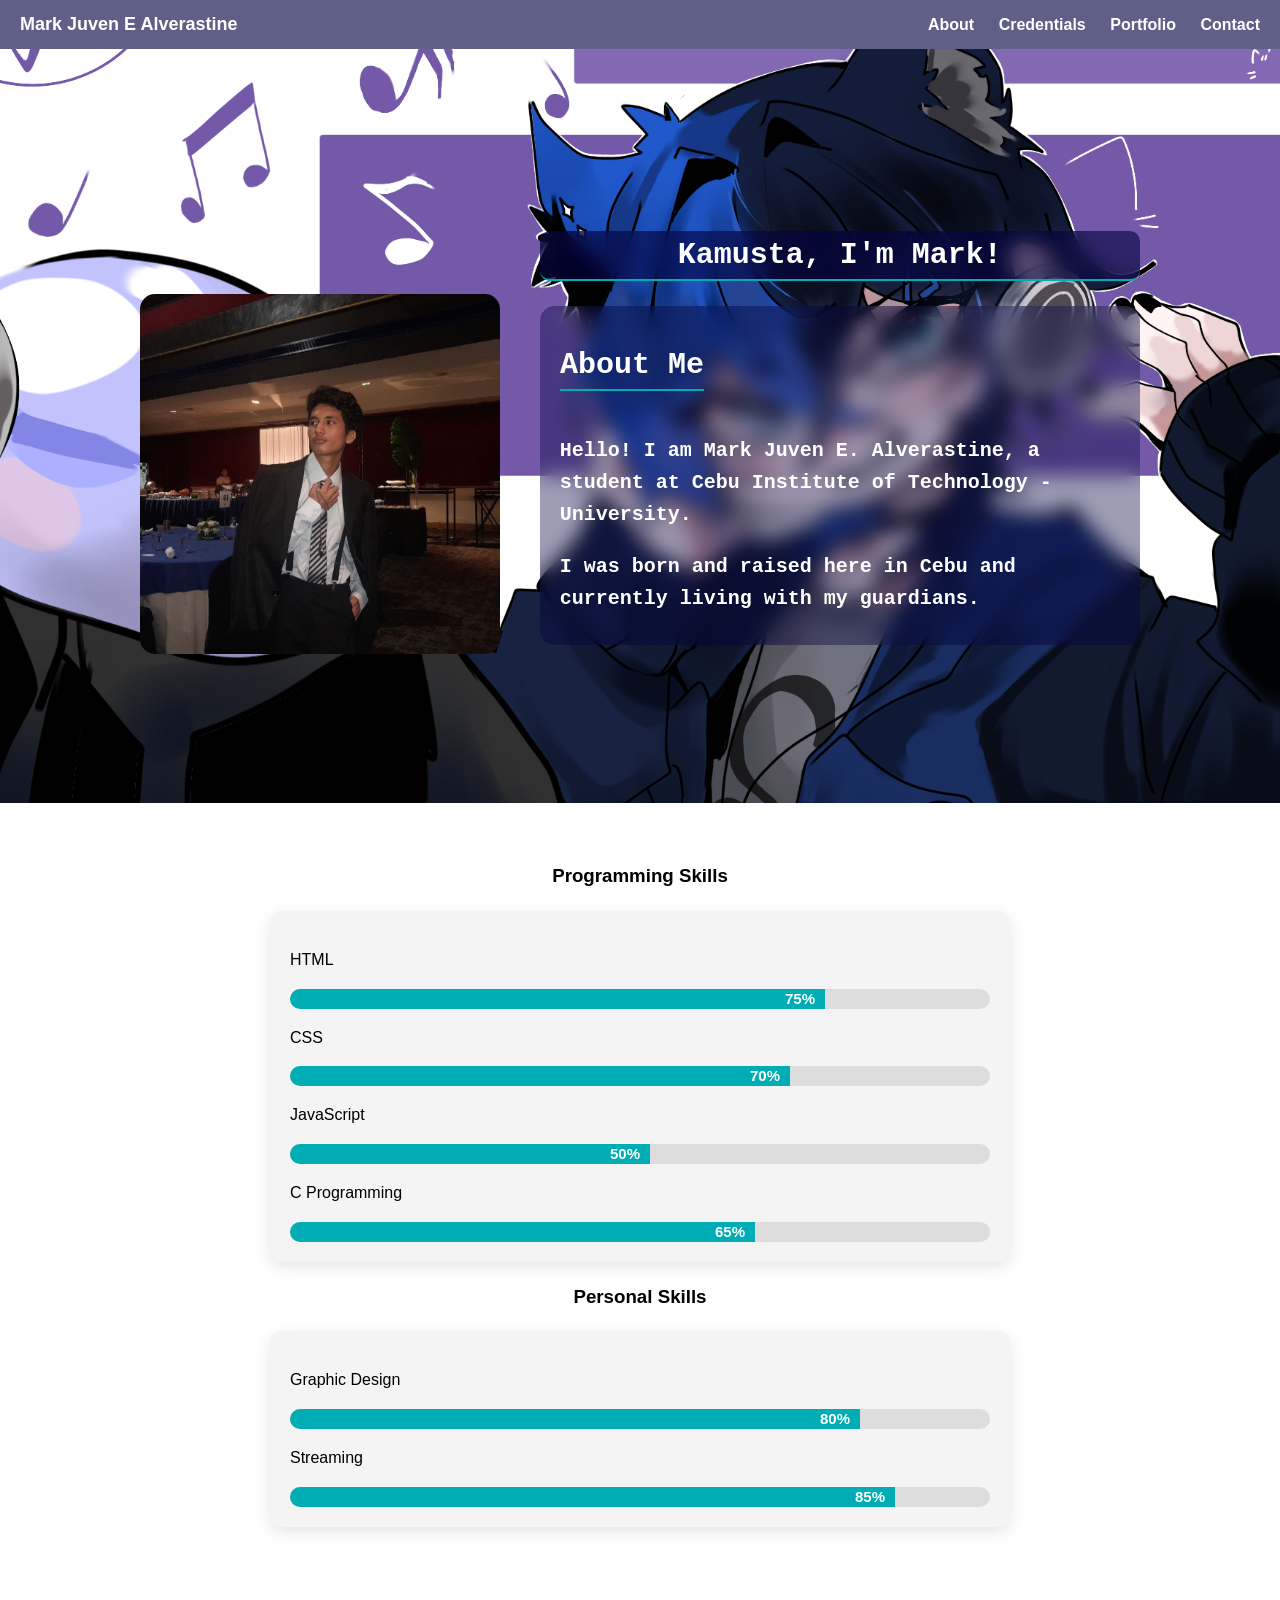
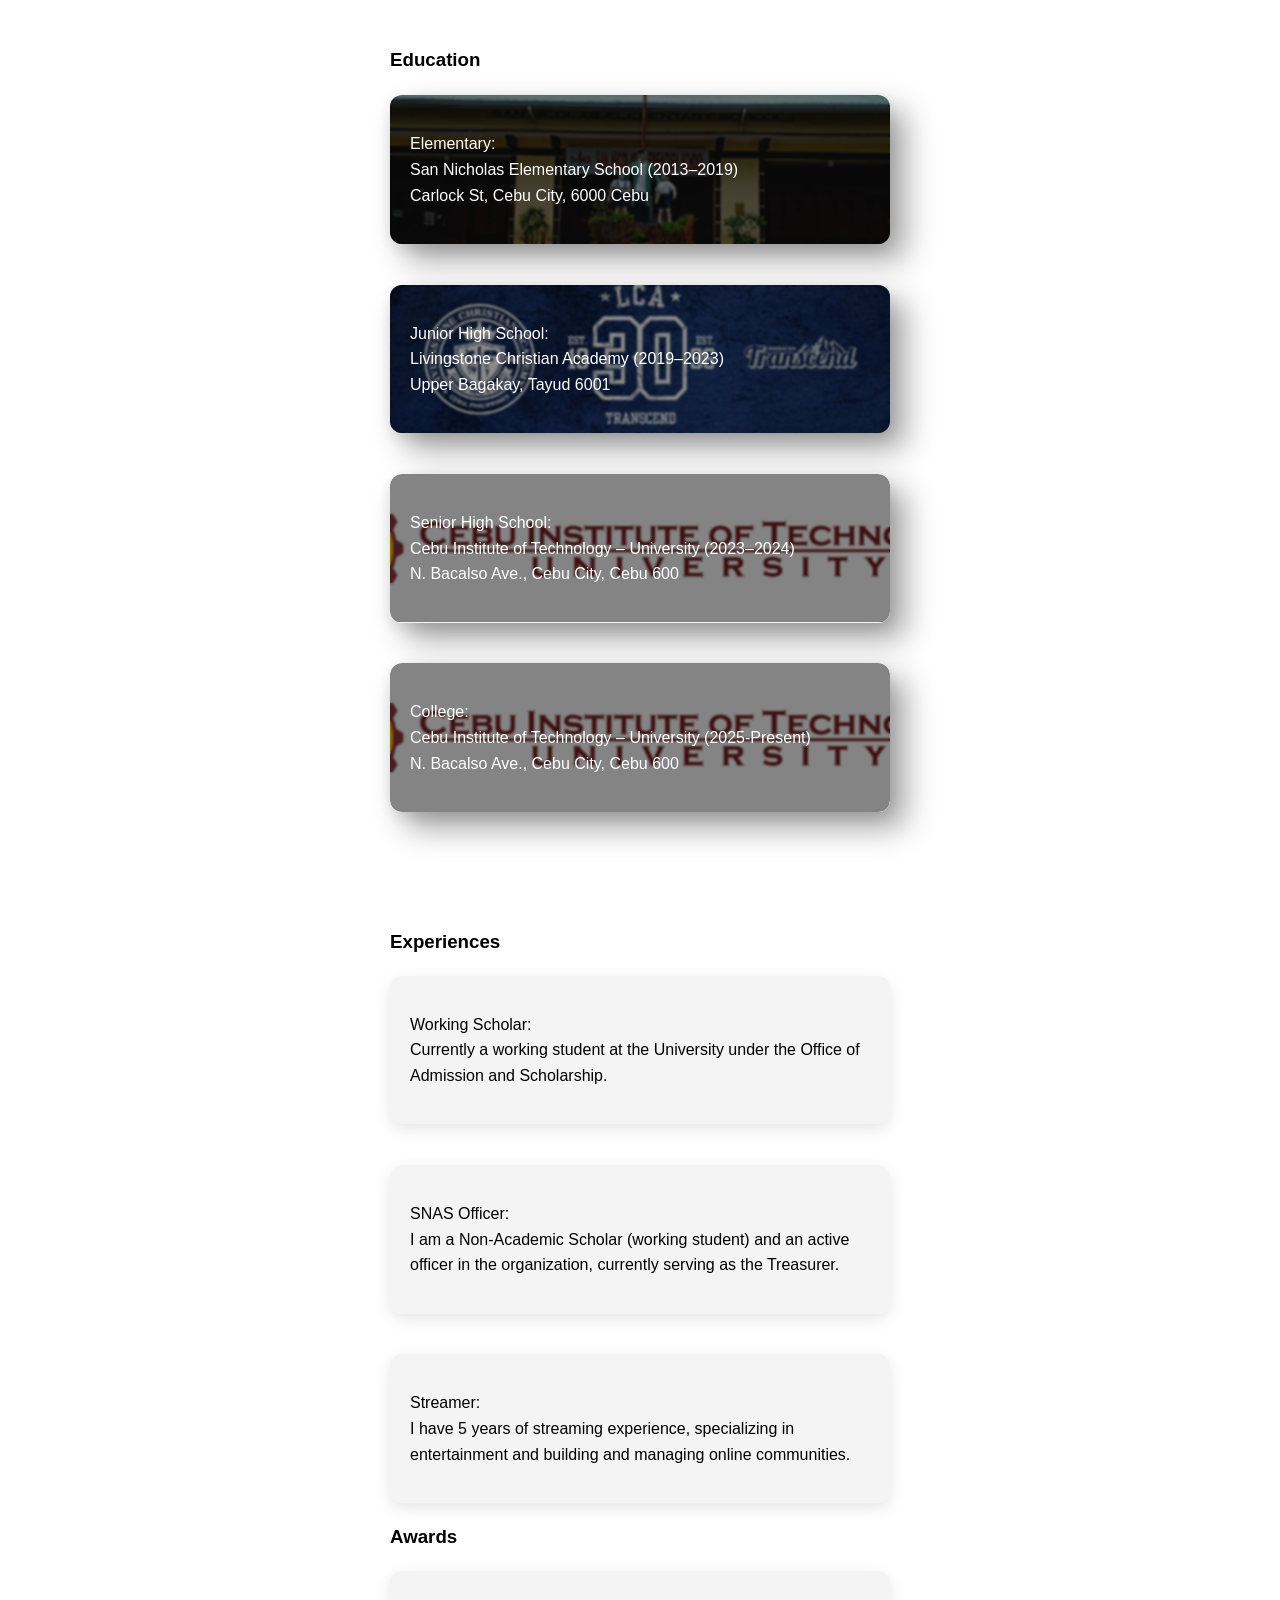
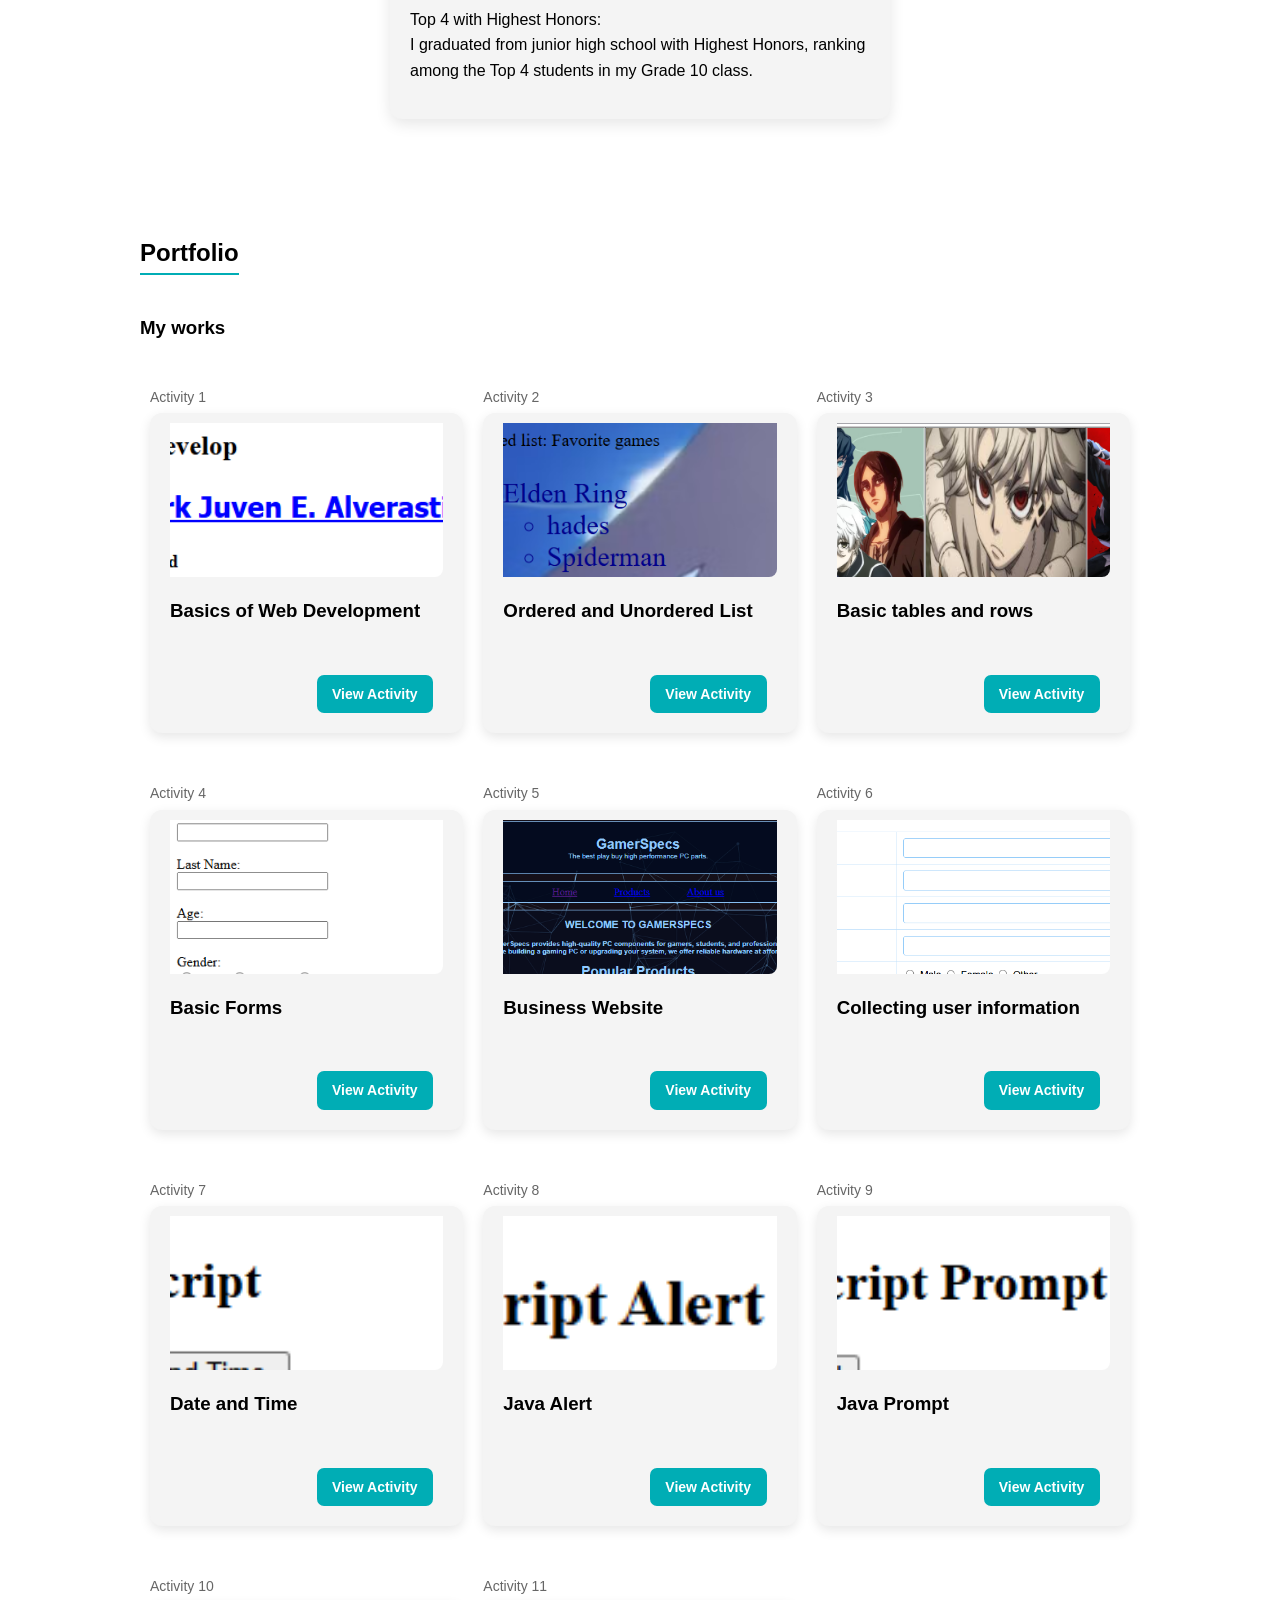
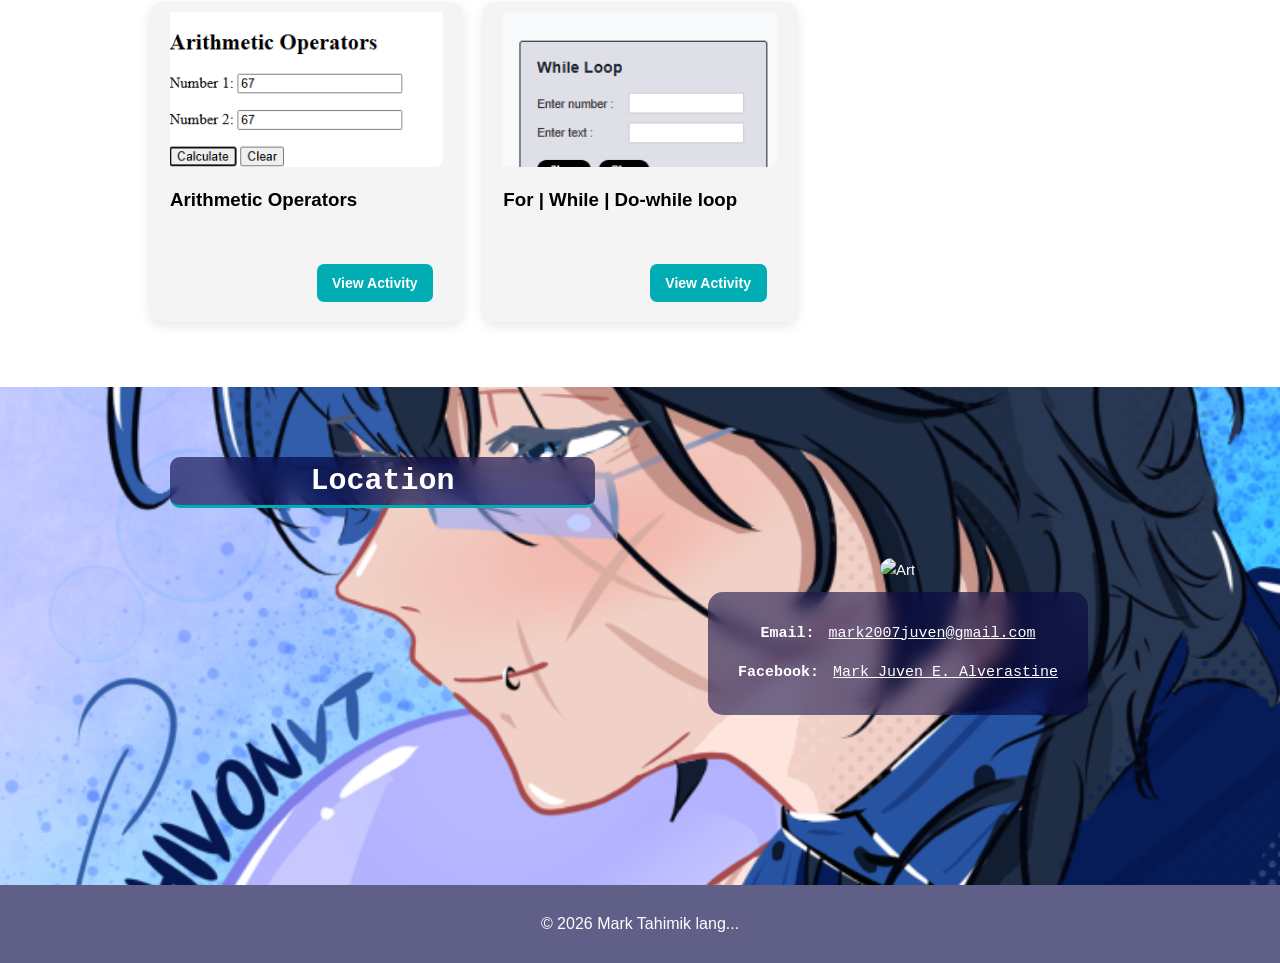
==== index.html @ e530b48f "Add files via upload" ====
<!DOCTYPE html>
<html lang="en">
<head>
    <meta charset="UTF-8">
    <meta name="viewport" content="width=device-width, initial-scale=1.0">
    <link rel="stylesheet" href="styless.css">
    <title>My Portfolio</title>
</head>
<body>

    <!--jollibeemenu-->
    <nav>
        <div class="nav-container">
            <div class="logo">Mark Juven E Alverastine</div>
                <div class="nav-links">
                <a href="#about">About</a>
                <a href="#skill">Credentials</a>
                <a href="#portfolio">Portfolio</a>
                <a href="#contact">Contact</a>
                </div>
        </div>
    </nav>

    
    <header>
        <section id="about">
        <div class="container">

      
        <div class="header-left">
            <img src="imgs/ako.jpg">
        </div>

      
        <div class="header-right">
            <h1 class="title">Kamusta, I'm Mark!</h1>
            <div class="shortinfo">
            <h2>About Me</h2>
            <p>Hello! I am Mark Juven E. Alverastine, a student at Cebu Institute of Technology - University.</p>
            <p>I was born and raised here in Cebu and currently living with my guardians.</p>
            </div>
        </div>
        </section>
    </header>
    

    <!--Who me-->
    <section id="skill">
    <h3>Programming Skills</h3>

    <div class="card">
    <div class="skill">
        <p>HTML</p>
        <div class="progress">
            <div class="progress-bar html">75%</div>
        </div>
    </div>

    <div class="skill">
        <p>CSS</p>
        <div class="progress">
            <div class="progress-bar css">70%</div>
        </div>
    </div>

    <div class="skill">
        <p>JavaScript</p>
        <div class="progress">
            <div class="progress-bar js">50%</div>
        </div>
    </div>

    <div class="skill">
        <p>C Programming</p>
        <div class="progress">
            <div class="progress-bar c">65%</div>
        </div>
    </div>

    </div>

    <h3>Personal Skills</h3>
    <div class="card">
    <div class="skill">
        <p>Graphic Design</p>
        <div class="progress">
            <div class="progress-bar gd">80%</div>
        </div>

    <div class="skill">
        <p>Streaming</p>
        <div class="progress">
            <div class="progress-bar stream">85%</div>
        </div>
    </div>     
    </div>
    </div>
    </section>
    <section id="information">
        <h3>Education</h3>
        <div class="elementary">
        <div class="card">
        <P>Elementary:<br>
        San Nicholas Elementary School (2013–2019)<br>
        Carlock St, Cebu City, 6000 Cebu</p>
        </div>
        </div>
        <br>
        <div class="jsh">
        <div class="card">
        <P>Junior High School:<br>
        Livingstone Christian Academy (2019–2023)<br>
        Upper Bagakay, Tayud 6001</p>
        </div>
        </div>
        <br>
        <div class="shs">
        <div class="card">
        <P>Senior High School:<br>
        Cebu Institute of Technology – University (2023–2024)<br>
        N. Bacalso Ave., Cebu City, Cebu 600</p>
        </div>
        </div>
        <br>
        <div class="college">
        <div class="card">
        <P>College:<br>
        Cebu Institute of Technology – University (2025-Present)<br>
        N. Bacalso Ave., Cebu City, Cebu 600</p>
        </div>
        </div>
        </P>
    </section>
    <section id="otherinfo">
        <h3>Experiences</h3>
         <div class="card">
        <P>Working Scholar:<br>
        Currently a working student at the University under the Office of Admission and Scholarship.
        </p>
        </div>
        <br>
         <div class="card">
        <P>SNAS Officer:<br>
        I am a Non-Academic Scholar (working student) and an active officer in the organization, currently serving as the Treasurer.
        </p>
        </div>
        <br>
        <div class="card">
        <P>Streamer:<br>
        I have 5 years of streaming experience, specializing in entertainment and building and managing online communities.
        </p>
        </div>
    
        <h3>Awards</h3>
        <div class="card">
        <P>Top 4 with Highest Honors:<br>
        I graduated from junior high school with Highest Honors, ranking among the Top 4 students in my Grade 10 class.
        </p>
        </div>
        </div>
    </section>

    <!--Portpolito-->
    <section id="portfolio">
    <div class="container">
        <h2>Portfolio</h2>
        <h3>My works</h3>

        <div class="activities">

            <!-- ACT1 -->
            <div class="act1">
                <p>Activity 1</p>
                <div class="card">
                    <div class="card-img">
                       <img src="imgs/1.png" alt="act1">
                    </div>
                    <div class="actname"><h3>Basics of Web Development</h3></div>
                    <a href="activities/activity1.html" target="_blank" class="btn">
                        View Activity
                    </a>
                </div>
            </div>

            <!-- ACT2 -->
            <div class="act2">
                <p>Activity 2</p>
                <div class="card">
                    <div class="card-img">
                        <img src="imgs/2.png" alt="act2">
                    </div>
                    <div class="actname"><h3>Ordered and Unordered List</h3></div>
                    <a href="activities/activity2.html" target="_blank" class="btn">
                        View Activity
                    </a>
                </div>
            </div>

            <!-- ACT3 -->
            <div class="act3">
                <p>Activity 3</p>
                <div class="card">
                    <div class="card-img">
                        <img src="imgs/3.png" alt="act3">
                    </div>
                    <div class="actname"><h3>Basic tables and rows</h3></div>
                    <a href="activities/activity3.html" target="_blank" class="btn">
                        View Activity
                    </a>
                </div>
            </div>

            <!-- ACT4 -->
            <div class="act4">
                <p>Activity 4</p>
                <div class="card">
                    <div class="card-img">
                        <img src="imgs/4.png" alt="act4">
                    </div>
                    <div class="actname"><h3>Basic Forms</h3></div>
                    <a href="activities/activity4.html" target="_blank" class="btn">
                        View Activity
                    </a>
                </div>
            </div>

            <!-- ACT5 -->
            <div class="act5">
                <p>Activity 5</p>
                <div class="card">
                    <div class="card-img">
                        <img src="imgs/5.png" alt="act5">
                    </div>
                    <div class="actname"><h3>Business Website</h3></div>
                    <a href="activity5/act5home.html" target="_blank" class="btn">
                        View Activity
                    </a>
                </div>
            </div>

            <!-- ACT6 -->
            <div class="act6">
                <p>Activity 6</p>
                <div class="card">
                    <div class="card-img">
                        <img src="imgs/6.png" alt="act6">
                    </div>
                    <div class="actname"><h3>Collecting user information</h3></div>
                    <a href="activities/activity4V2.html" target="_blank" class="btn">
                        View Activity
                    </a>
                </div>
            </div>
            
            <!-- ACT7 -->
            <div class="act7">
                <p>Activity 7</p>
                <div class="card">
                    <div class="card-img">
                        <img src="imgs/7.png" alt="act7">
                    </div>
                    <div class="actname"><h3>Date and Time</h3></div>
                    <a href="activities/activity7.html" target="_blank" class="btn">
                        View Activity
                    </a>
                </div>
            </div>

            <!-- ACT8 -->
            <div class="act8">
                <p>Activity 8</p>
                <div class="card">
                    <div class="card-img">
                        <img src="imgs/8.png" alt="act8">
                    </div>
                    <div class="actname"><h3>Java Alert</h3></div>
                    <a href="activities/activity8.html" target="_blank" class="btn">
                        View Activity
                    </a>
                </div>
            </div>

            <!-- ACT9 -->
            <div class="act9">
                <p>Activity 9</p>
                <div class="card">
                    <div class="card-img">
                        <img src="imgs/9.png" alt="act9">
                    </div>
                    <div class="actname"><h3>Java Prompt</h3></div>
                    <a href="activities/activity9.html" target="_blank" class="btn">
                        View Activity
                    </a>
                </div>
            </div>

            <!-- ACT10 -->
            <div class="act10">
                <p>Activity 10</p>
                <div class="card">
                    <div class="card-img">
                        <img src="imgs/10.png" alt="act10">
                    </div>
                    <div class="actname"><h3>Arithmetic Operators</h3></div>
                    <a href="activities/activity10.html" target="_blank" class="btn">
                        View Activity
                    </a>
                </div>
            </div>

            <!-- ACT11 -->
            <div class="act11">
                <p>Activity 11</p>
                <div class="card">
                    <div class="card-img">
                        <img src="imgs/11.png" alt="act11">
                    </div>
                    <div class="actname"><h3>For | While | Do-while loop</h3></div>
                    <a href="activities/activity11.html" target="_blank" class="btn">
                        View Activity
                    </a>
                </div>
            </div>

        </div>
    </div>
</section>

    <!--#87000JOLLIBEE-->
    <section id="contact">
    <div class="container">
    <div class="map">
        <h3 class="loc">Location</h3>
            <iframe src="https://www.google.com/maps?q=Cebu&output=embed"></iframe>
        </div>

        <!-- RIGHT: IMAGE + INFO -->
        <div class="contact-right">
            <img src="img/Shivon (flear).png" alt="Art">

            <div class="info">
                <p><span class="label">Email:</span> <a href="https://mail.google.com/mail/u/0/#inbox?compose=new">mark2007juven@gmail.com</a></p>
                <p><span class="label">Facebook:</span> <a href="https://www.facebook.com/markjuven.alverastine">Mark Juven E. Alverastine</a></p>
            </div>
        </div>

    </div>
    </section>

    <!--DRUMSTICK-->
    <footer>
    <p>© 2026 Mark Tahimik lang...</p>
    </footer>
</body>
</html>
---- styless.css ----
body {
    font-family: sans-serif;
    margin: 0;
    line-height: 1.6;
}

/* NAVBAR */
nav {
    background-color: #040342a1;
    padding: 10px;
    position:sticky;
    top: 0;
    z-index: 1000;
    backdrop-filter: blur(50px);
    -webkit-backdrop-filter: blur(50px);
}

nav a {
    color: white;
    margin: 10px;
    text-decoration: none;
    font-weight: bold;
    
}

nav a:hover {
    color: #040342;
}
.nav-container {
    display: flex;
    justify-content: space-between;
    align-items: center;
}
.logo {
    color: white;
    font-size: 18px;
    font-weight: bold;
    padding-left: 10px;
}

/* HEADER */
header {
    
    font-size: 20px;
    color: white;
    text-align: center;
    padding: 40px 20px;
    background-image: url("imgs/ayu\ arttt.png");
    background-size: cover;
    background-position: center;
    background-repeat: 60px 20px;


    
}
header .container {
   
    border-radius: 20px;
    display: flex;
    align-items: center;
    justify-content: space-between;
    gap: 40px;
    padding: 60px 20px;

}
.header-left img {
    width: 100%;
    max-width: 700px;
    border-radius: 15px;
    margin-top: 105px;
    
}
header .shortinfo {
    margin-top: -20px;
    color: rgb(255, 255, 255);
    background-color: #04034263;
    border-radius: 15px;
    padding: 10px;
    padding-bottom: 10px;
    text-align: left;
    padding-left: 20px;
    padding-right: 20px;
    backdrop-filter: blur(10px);
    -webkit-backdrop-filter: blur(20px);
    font-family: 'Courier New', Courier, monospace;
    font-weight: bold;
    

}

.title {
    
    color: #ffffff;
    border-bottom: 5px solid #00adb5;
    font-size: 30px;
    background-color: #0403429c;
    border-radius: 10px;
    margin-bottom: 45px;
    border-width: 2px;
    backdrop-filter: blur(10px);
    -webkit-backdrop-filter: blur(20px);
    font-family: 'Courier New', Courier, monospace;
   
    
    
    
}

/* SECTIONS */
section {
    padding: 40px 20px;
}

h2 {
    border-bottom: 2px solid #00adb5;
    display: inline-block;
    
}

/* CONTAINER */
.container {
    max-width: 1000px;
    margin: auto;
}

/* SKILLS & PROJECTS */
.skills, .projects {
    display: flex;
    flex-wrap: wrap;
    gap: 15px;
}

/* CARDS */
.card {
    background: #f4f4f4;
    padding: 15px;
    border-radius: 8px;
    flex: 1 1 250px;
}

/* MAP */
iframe {
    width: 100%;
    max-width: 400px;
    border: 0;
}

/* FOOTER */
footer {
    text-align: center;
    color: white;
    padding: 10px;
    
}

.activities {
    display: flex;
    flex-direction: column;
    padding: 10px;
    gap: 20px;
}
footer {
    background-color: #040342a1;
    backdrop-filter: blur(50px);
    -webkit-backdrop-filter: blur(50px);
}

#contact {
    background-image: url("imgs/Shivon\ \(flear\).png"); 
    background-size: cover;
    background-position: center;
    background-repeat: no-repeat;
    object-fit: cover;

    
}

#contact .container {
    color: white;
    text-align: center;
    font-size: 15px;
    
} 

#contact .container {
    display: flex;
    flex-wrap: wrap;
    align-items: center;
    gap: 30px;
}


#contact .map {
    flex: 1 1 400px;
}

#contact iframe {
    width: 100%;
    height: 300px;
    border: 0;
    border-radius: 10px;
}


#contact .contact-right {
    flex: 1 1 400px;
    text-align: center;
}


#contact img {
    width: 100%;
    max-width: 350px;
    border-radius: 15px;
}


#contact .info {
    background: #0403428c; 
    padding: 5px 20px;
    border-radius: 15px;
    width: 100%;
    max-width: 350px;
    margin-top: 10px;
    padding: 15px;
    margin-left: 55px;
    font-family: 'Courier New', Courier, monospace;
    backdrop-filter: blur(10px);
    -webkit-backdrop-filter: blur(20px);
    width: 400px;
    margin: 0 auto;
    margin-top: 10px;
}

#contact .info a:hover {
    color: rgb(0, 238, 255);
    margin-top: -20px
}
#contact .label {
    color: white;
    font-weight: bold;
    margin-right: 5px;
}
#contact a {
    color: white;
}
#contact .loc {
    color: #ffffff;
    border-bottom: 3px solid #00adb5;
    font-size: 30px;
    background-color: #0403429c;
    border-radius: 10px;
    margin-left: 30px;
    margin-right: 30px;
    font-family: 'Courier New', Courier, monospace;
    backdrop-filter: blur(10px);
    -webkit-backdrop-filter: blur(20px);
}

#skill {
   text-align: center;
} 

#skill .card {
    max-width: 700px;        
    margin: 20px auto;      
    padding: 20px;

    background: #f4f4f4;
    border-radius: 12px;

    box-shadow: 0 5px 15px rgba(0,0,0,0.1);
    text-align: left;        
}
/* BACKGROUND BAR */
.progress {
    width: 100%;
    height: 10px;
    background: #ddd;
    border-radius: 10px;
    overflow: hidden;
    padding-bottom: 10px;  
    
    
    
}

/* ACTUAL PROGRESS */
.progress-bar {
    height: 100%;
    background: #00adb5;
    color: white;

    display: flex;
    align-items: center;
    justify-content: flex-end;


    padding-right: 10px;
    font-size: 15px;
    font-weight: bold;

    padding-top: 5px;
    padding-bottom: 10px;
    
}

/* INDIVIDUAL SKILL LEVELS */
.progress-bar.html {
    width: 75%;
}

.progress-bar.css {
    width: 70%;
}

.progress-bar.js {
    width: 50%;
}

.progress-bar.c {
    width: 65%;
}


.progress-bar.gd {
    width: 80%;
    
}
.progress-bar.stream {
    width: 85%;
}
.progress:hover {
    background-color: #ffee00;
}
#information {
    width: 500px;
    margin: 0 auto;
    border-radius: 15px;
}
#otherinfo {
    width: 500px;
    margin: 0 auto;
    border-radius: 15px;
}
#otherinfo .card {
    box-shadow: 0 5px 15px rgba(0,0,0,0.1);
}
#information .card {
    box-shadow: 0 5px 15px rgba(0,0,0,0.1);
}
#information {
    padding: 40px;
}

#information h3 {
    margin-bottom: 20px;
}

.card {
    position: relative;
    color: rgb(0, 0, 0);
    padding: 20px;
    margin-bottom: 15px;
    border-radius: 12px;
    background-size: cover;
    background-position: center;
    overflow: hidden;
}
#information .card::before {
    content: "";
    position: absolute;
    inset: 0;

    backdrop-filter: blur(1px);
    background: rgba(0, 0, 0, 0.459);

    z-index: 1;
    
}
#information .card:hover{
    background-color: #333;
}
.card p {
    position: relative;
    z-index: 1;
}


.elementary .card {
    background-image: url("imgs/elementary.jpg");
    color: white;
    filter: drop-shadow(15px 15px 15px rgba(0, 0, 0, 0.37));
}
.jsh .card {
    background-image: url("imgs/Junior\ High.jpg");
    color: white;
    filter: drop-shadow(15px 15px 15px rgba(0, 0, 0, 0.37));
}

.shs .card {
    background-image: url("imgs/college\ and\ senior\ high.png");
    color: white;
    filter: drop-shadow(15px 15px 15px rgba(0, 0, 0, 0.37));
}

.college .card {
    background-image: url("imgs/college\ and\ senior\ high.png");
    color: white;
    filter: drop-shadow(15px 15px 15px rgba(0, 0, 0, 0.37));
    
}
#information .card:hover::before {
    background: rgba(0, 0, 0, 0.637);
    
}
#information .card {
    transition: transform 0.3s ease;
}

#information .card:hover {
    transform: scale(1.05);
}
.btn {
    display: inline-block;
    margin-top: 10px;
    padding: 8px 15px;

    background: #00adb5;
    color: white;
    text-decoration: none;

    border-radius: 7px;
    font-size: 14px;
    font-weight: bold;
    margin-right: 10px;
    margin-left: 157px;
    max-width: 100%;

    transition: 0.3s;
}

.btn:hover {
    background: #007b80;
}
#portfolio .activities .card{
    text-align: left;
    padding-top: 0px;
    padding-left: 10px;
}
#portfolio .activities .actname{
    text-align: left;
    padding-bottom: 20px;
    padding-left: 10px;
    
}
.card-img {
    width: 100%;
    height: 180px; 
    overflow: hidden;
    border-radius: 8px;
    
}
.card-img img {
    width: 100%;
    height: 200%;
    object-fit: cover;
    display: block;
    padding-left: 10px;
    padding-top: 10px;
    border-image: 10px;
    
}
#portfolio .card{
    display: flex;
    flex-direction: column;
    justify-content: space-between;

    height: 300px;
}
.activities {
    display: grid;
    grid-template-columns: repeat(auto-fit, minmax(250px, 1fr));
    gap: 20px;
}
#portfolio .card {
    transition: transform 0.3s ease;
    box-shadow: 0 4px 12px rgba(0,0,0,0.1);
    
       
}

#portfolio .card:hover {
    transform: scale(1.05);
}
.activities p {
    margin-bottom: 5px;
    font-size: 14px;
    color: #666;
}
.card-img {
    position: relative;
}
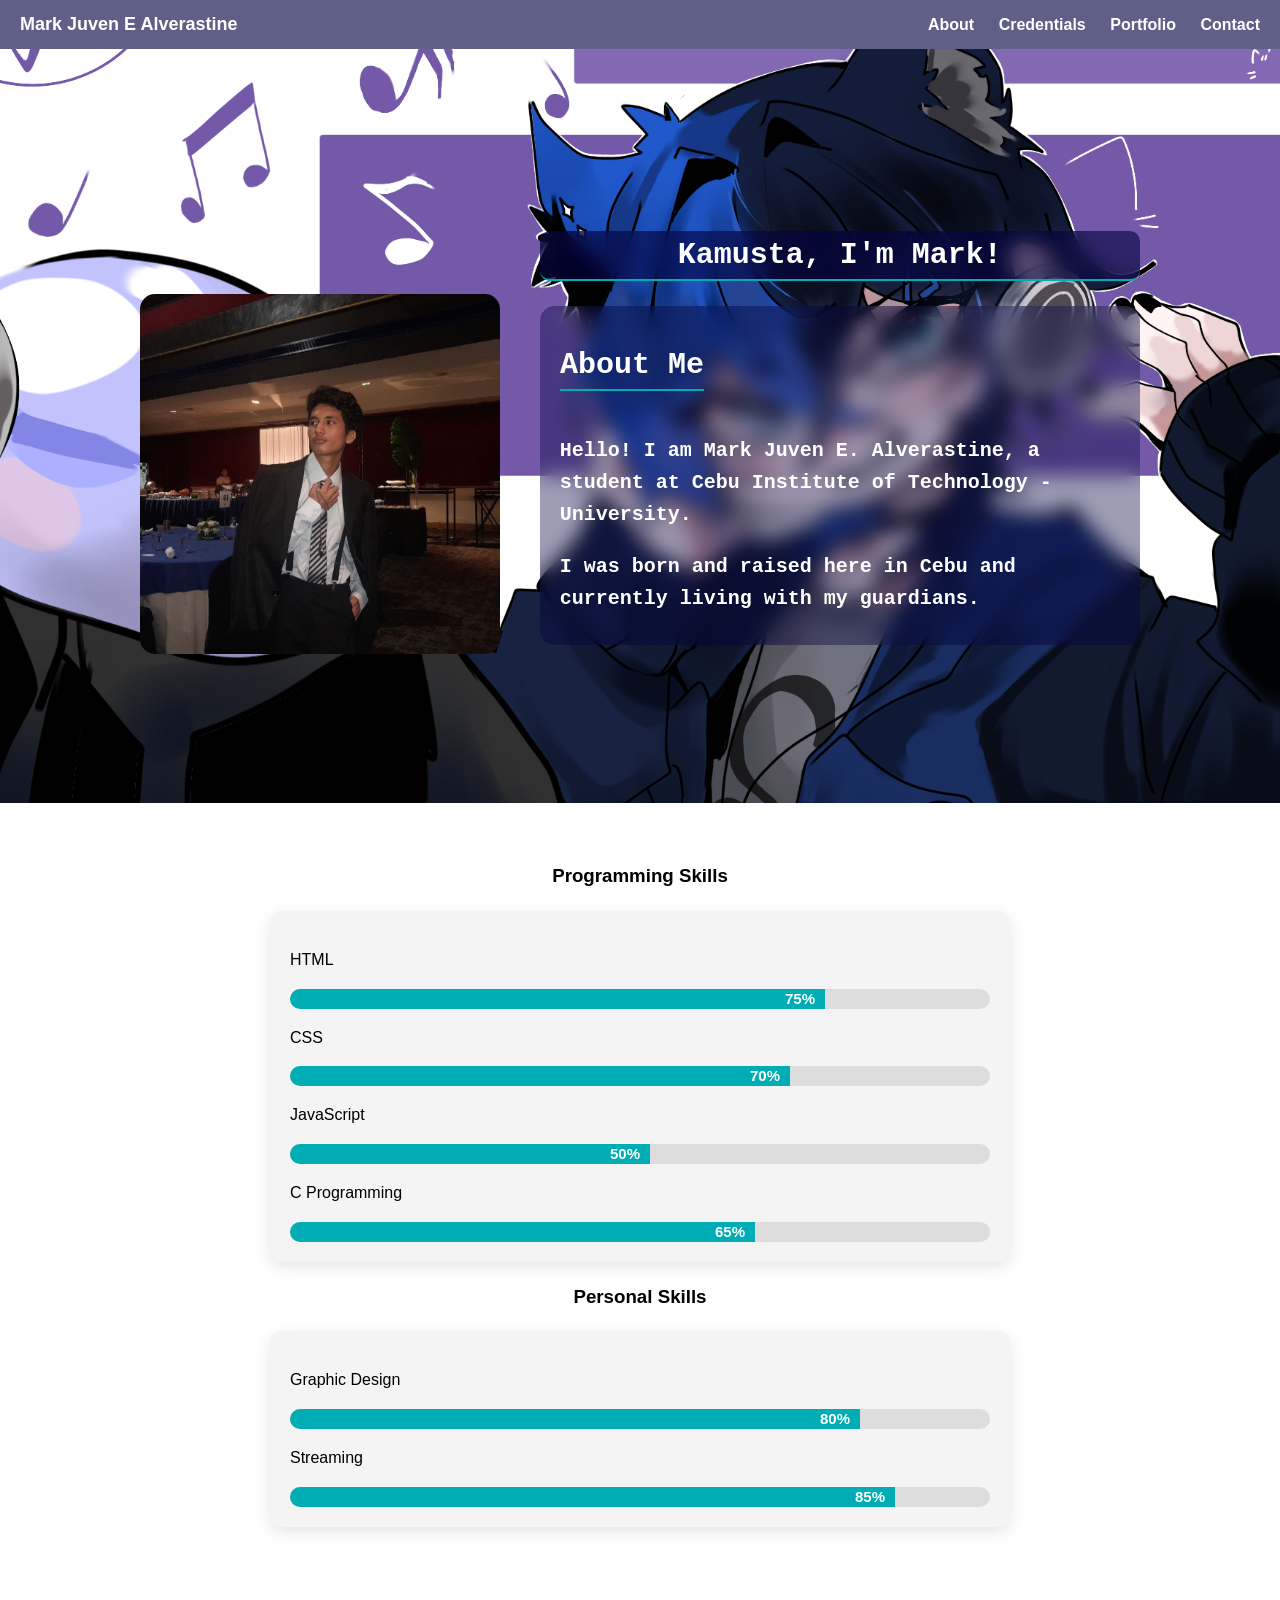
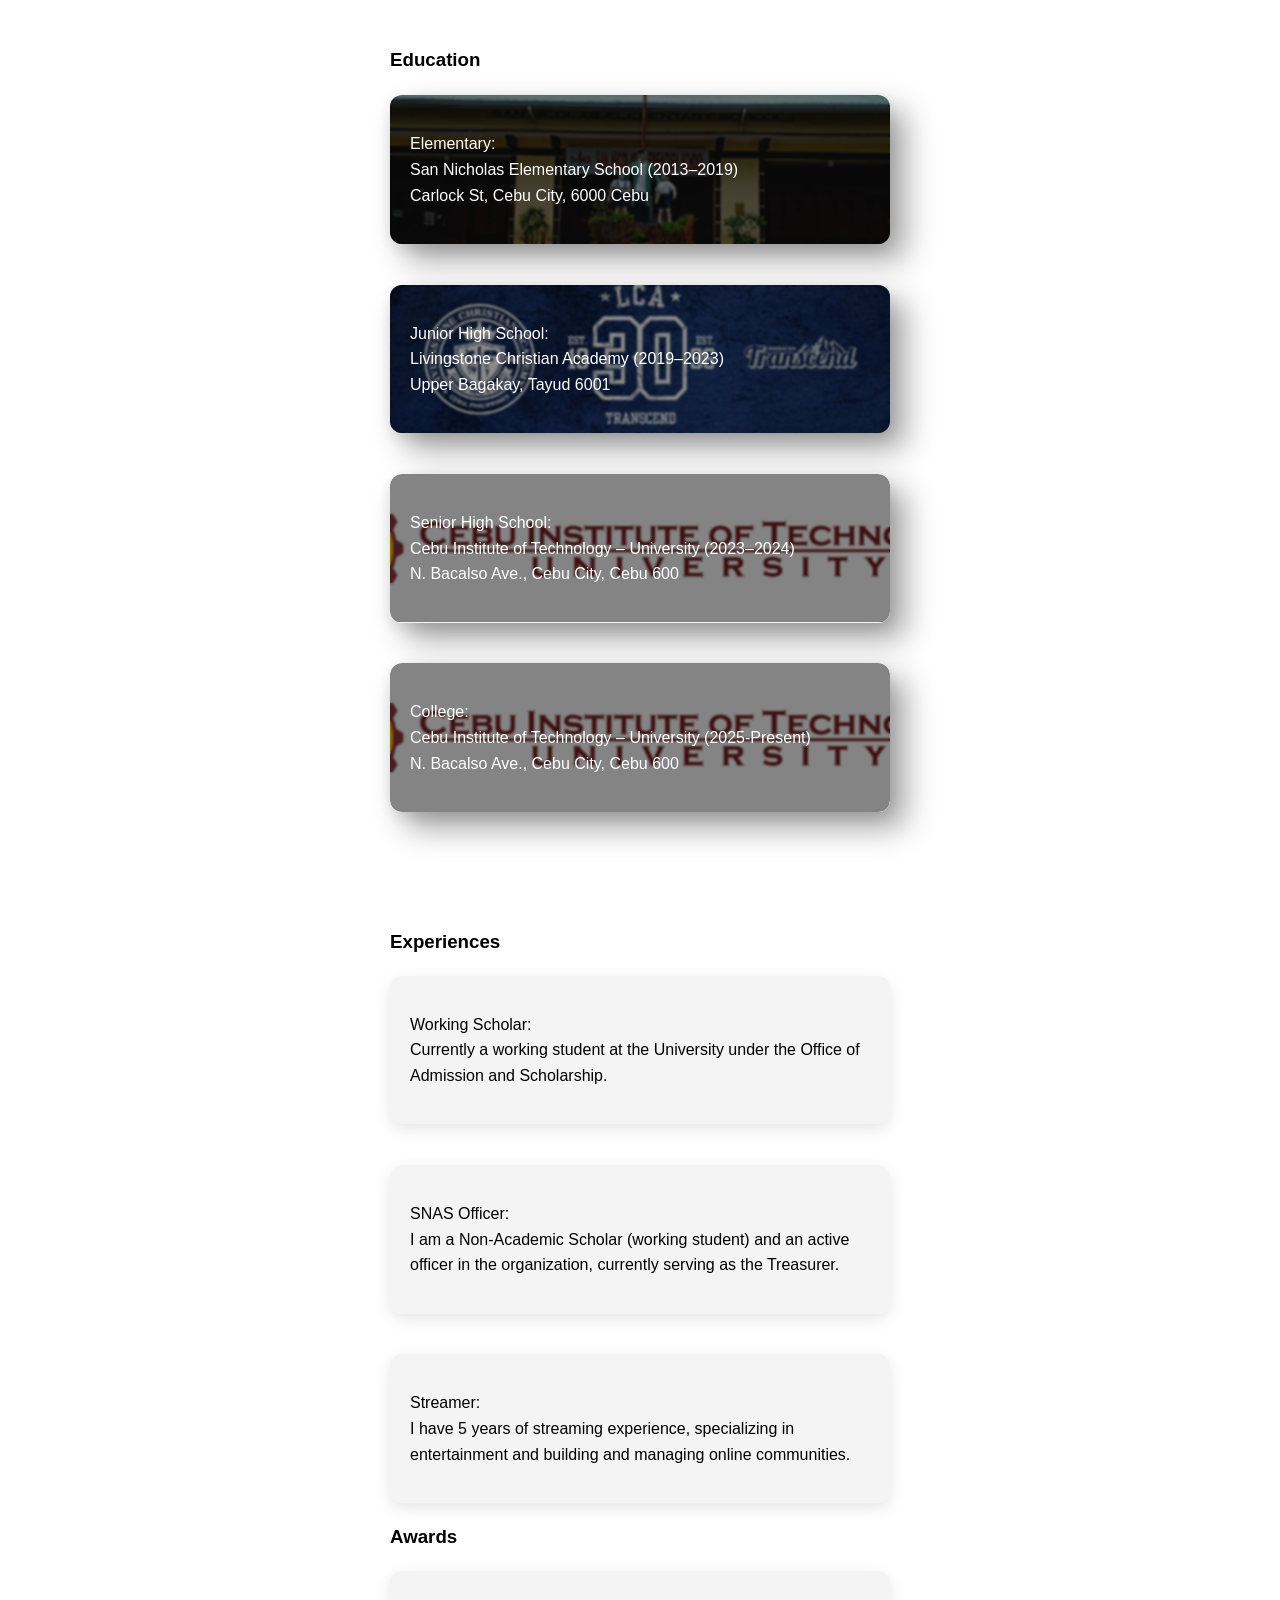
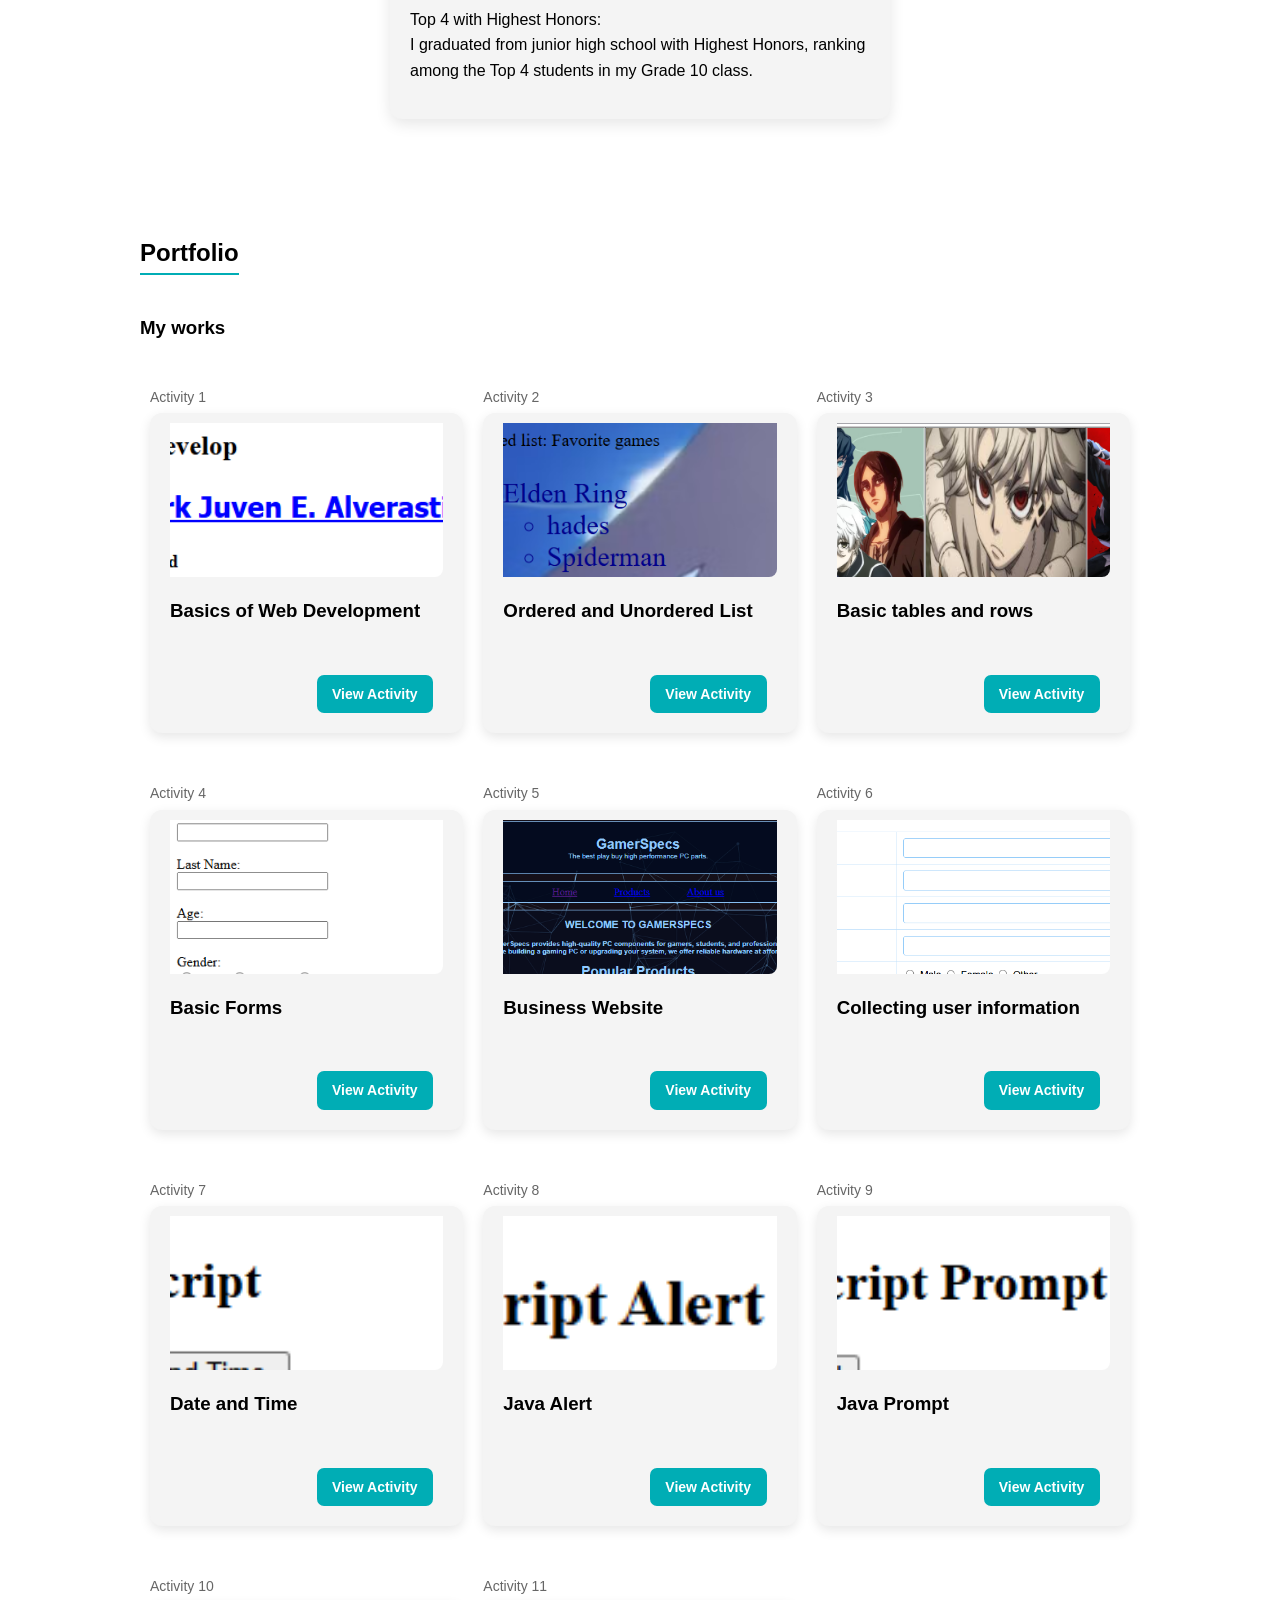
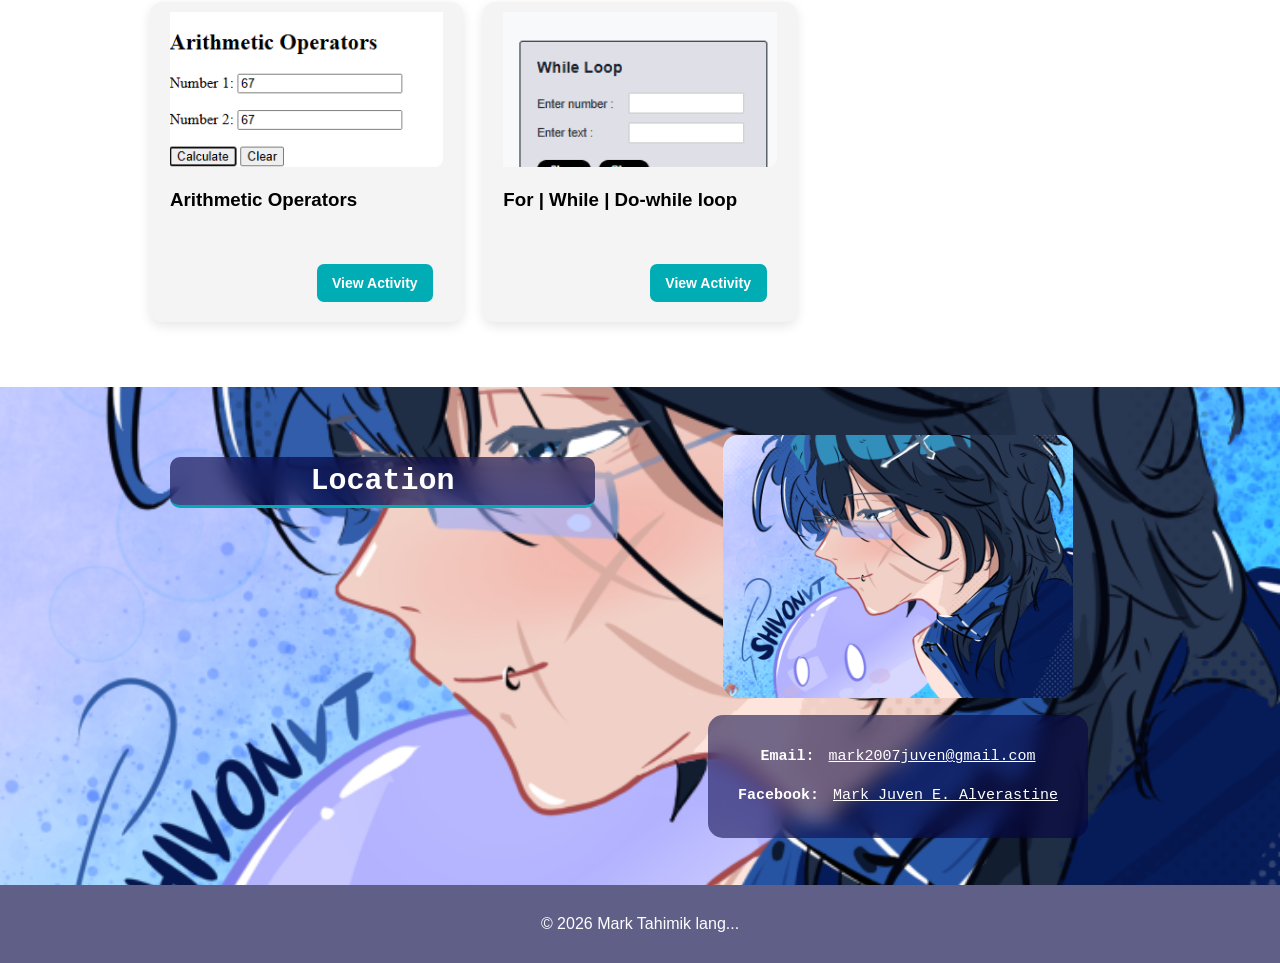
==== commit 92312a21: "Update index.html" ====
--- a/index.html
+++ b/index.html
@@ -176,7 +176,7 @@
                        <img src="imgs/1.png" alt="act1">
                     </div>
                     <div class="actname"><h3>Basics of Web Development</h3></div>
-                    <a href="activities/activity1.html" target="_blank" class="btn">
+                    <a href="activity1.html" target="_blank" class="btn">
                         View Activity
                     </a>
                 </div>
@@ -190,7 +190,7 @@
                         <img src="imgs/2.png" alt="act2">
                     </div>
                     <div class="actname"><h3>Ordered and Unordered List</h3></div>
-                    <a href="activities/activity2.html" target="_blank" class="btn">
+                    <a href="activity2.html" target="_blank" class="btn">
                         View Activity
                     </a>
                 </div>
@@ -218,7 +218,7 @@
                         <img src="imgs/4.png" alt="act4">
                     </div>
                     <div class="actname"><h3>Basic Forms</h3></div>
-                    <a href="activities/activity4.html" target="_blank" class="btn">
+                    <a href="activity4.html" target="_blank" class="btn">
                         View Activity
                     </a>
                 </div>
@@ -246,7 +246,7 @@
                         <img src="imgs/6.png" alt="act6">
                     </div>
                     <div class="actname"><h3>Collecting user information</h3></div>
-                    <a href="activities/activity4V2.html" target="_blank" class="btn">
+                    <a href="activity4V2.html" target="_blank" class="btn">
                         View Activity
                     </a>
                 </div>
@@ -260,7 +260,7 @@
                         <img src="imgs/7.png" alt="act7">
                     </div>
                     <div class="actname"><h3>Date and Time</h3></div>
-                    <a href="activities/activity7.html" target="_blank" class="btn">
+                    <a href="activity7.html" target="_blank" class="btn">
                         View Activity
                     </a>
                 </div>
@@ -274,7 +274,7 @@
                         <img src="imgs/8.png" alt="act8">
                     </div>
                     <div class="actname"><h3>Java Alert</h3></div>
-                    <a href="activities/activity8.html" target="_blank" class="btn">
+                    <a href="activity8.html" target="_blank" class="btn">
                         View Activity
                     </a>
                 </div>
@@ -288,7 +288,7 @@
                         <img src="imgs/9.png" alt="act9">
                     </div>
                     <div class="actname"><h3>Java Prompt</h3></div>
-                    <a href="activities/activity9.html" target="_blank" class="btn">
+                    <a href="activity9.html" target="_blank" class="btn">
                         View Activity
                     </a>
                 </div>
@@ -302,7 +302,7 @@
                         <img src="imgs/10.png" alt="act10">
                     </div>
                     <div class="actname"><h3>Arithmetic Operators</h3></div>
-                    <a href="activities/activity10.html" target="_blank" class="btn">
+                    <a href="activity10.html" target="_blank" class="btn">
                         View Activity
                     </a>
                 </div>
@@ -316,7 +316,7 @@
                         <img src="imgs/11.png" alt="act11">
                     </div>
                     <div class="actname"><h3>For | While | Do-while loop</h3></div>
-                    <a href="activities/activity11.html" target="_blank" class="btn">
+                    <a href="activity11.html" target="_blank" class="btn">
                         View Activity
                     </a>
                 </div>
@@ -336,7 +336,7 @@
 
         <!-- RIGHT: IMAGE + INFO -->
         <div class="contact-right">
-            <img src="img/Shivon (flear).png" alt="Art">
+            <img src="imgs/Shivon (flear).png" alt="Art">
 
             <div class="info">
                 <p><span class="label">Email:</span> <a href="https://mail.google.com/mail/u/0/#inbox?compose=new">mark2007juven@gmail.com</a></p>
@@ -352,4 +352,4 @@
     <p>© 2026 Mark Tahimik lang...</p>
     </footer>
 </body>
-</html>+</html>
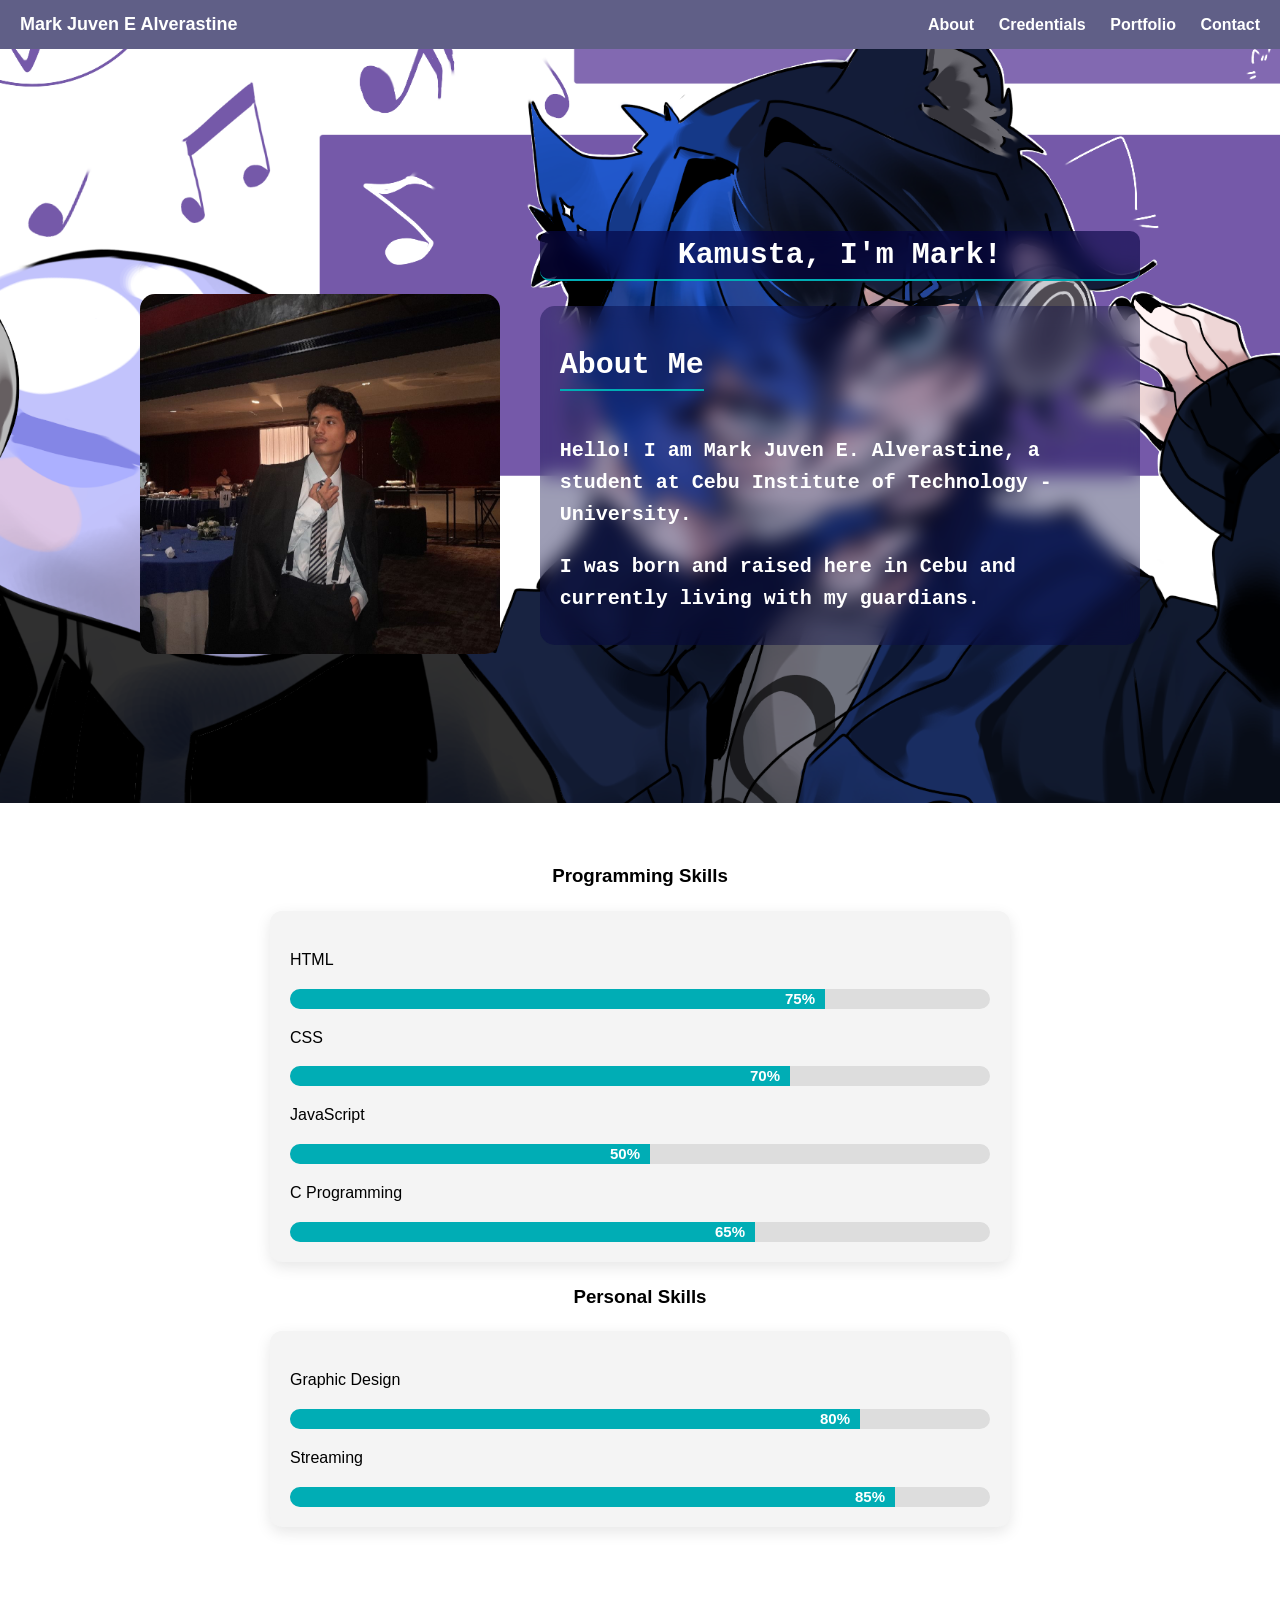
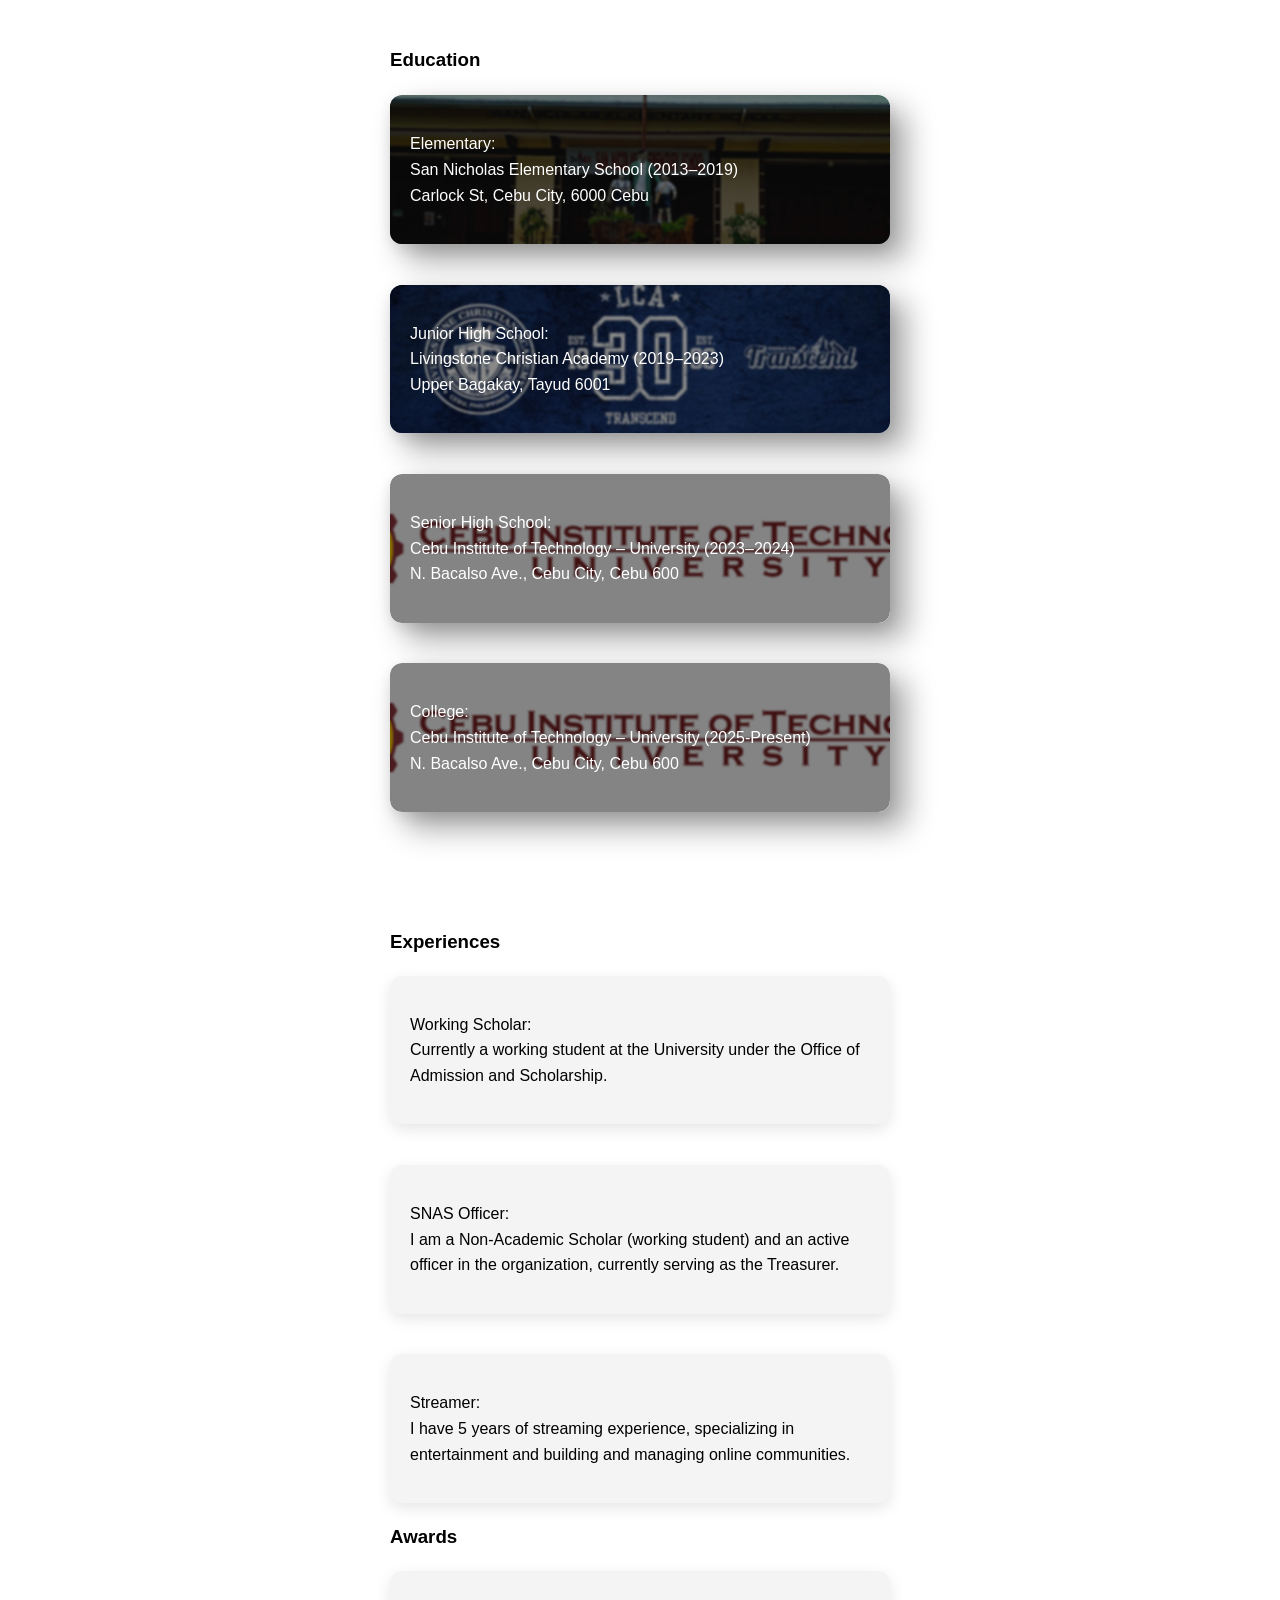
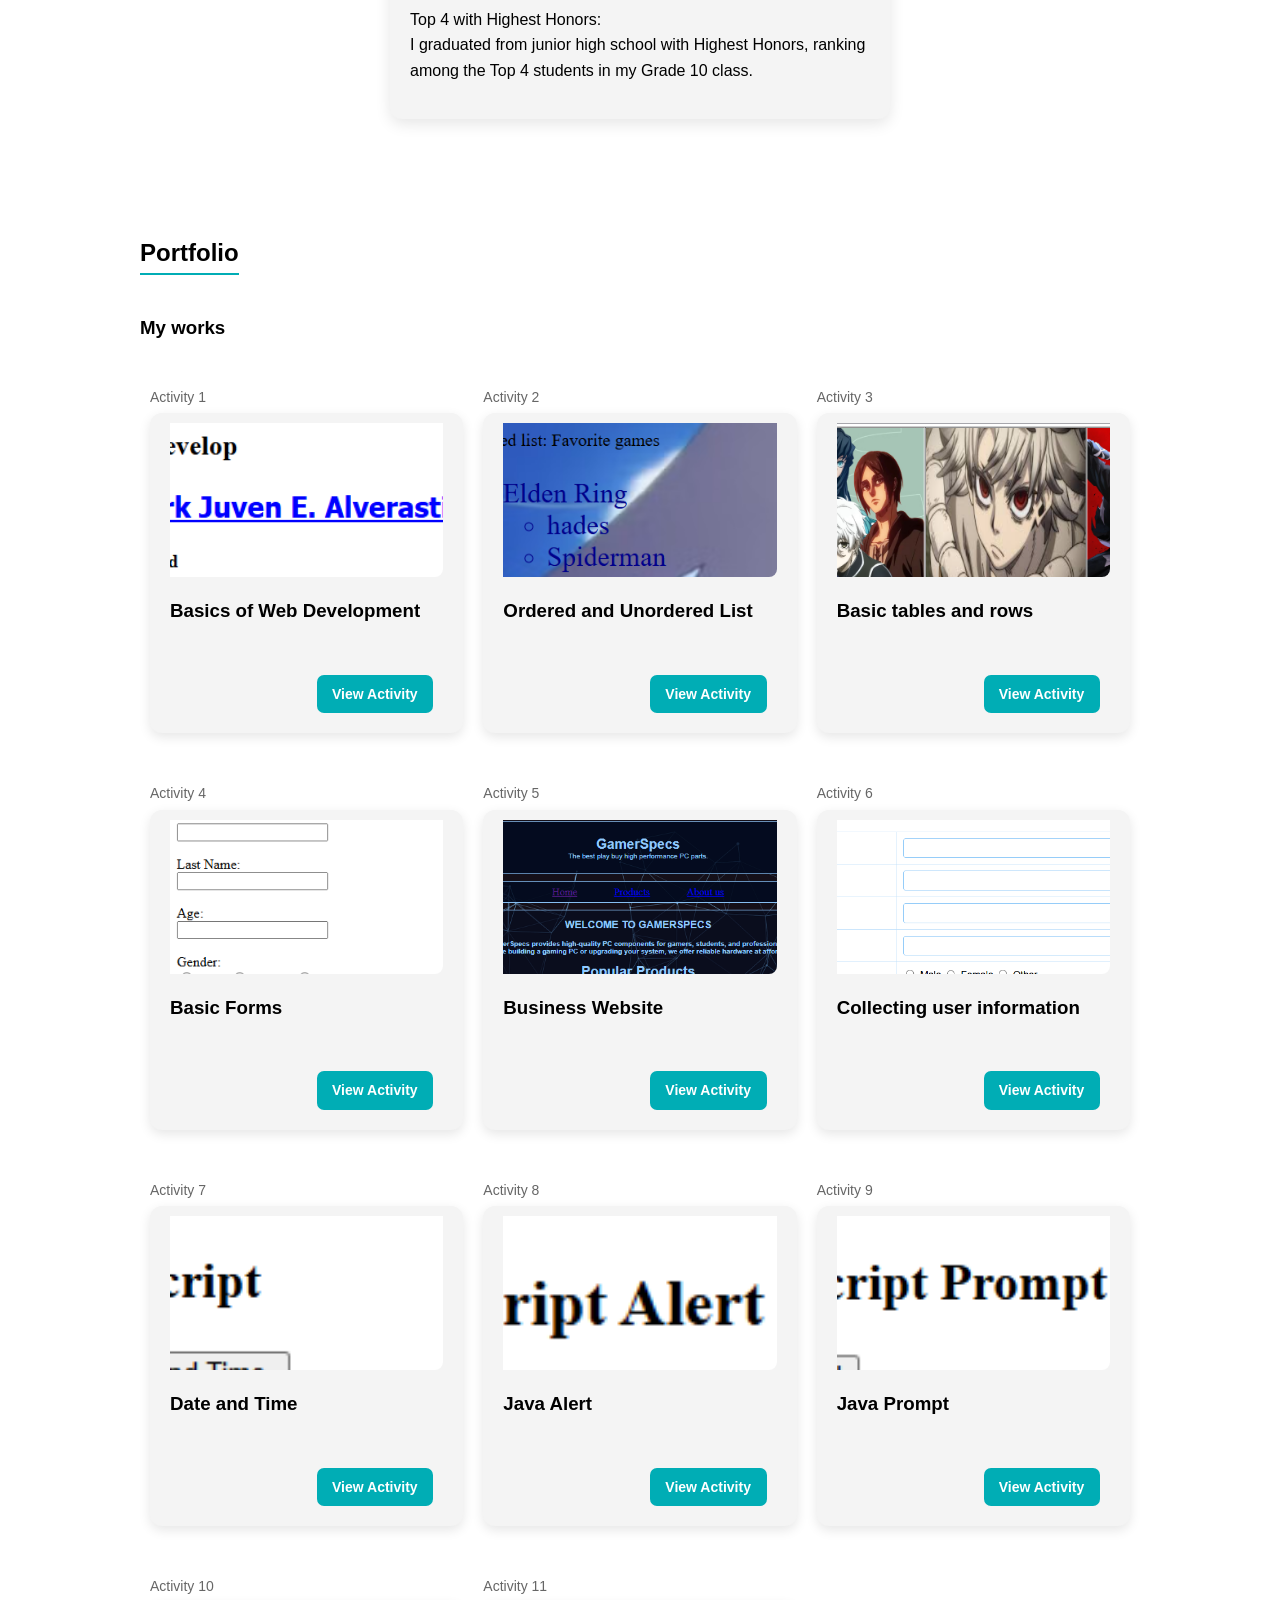
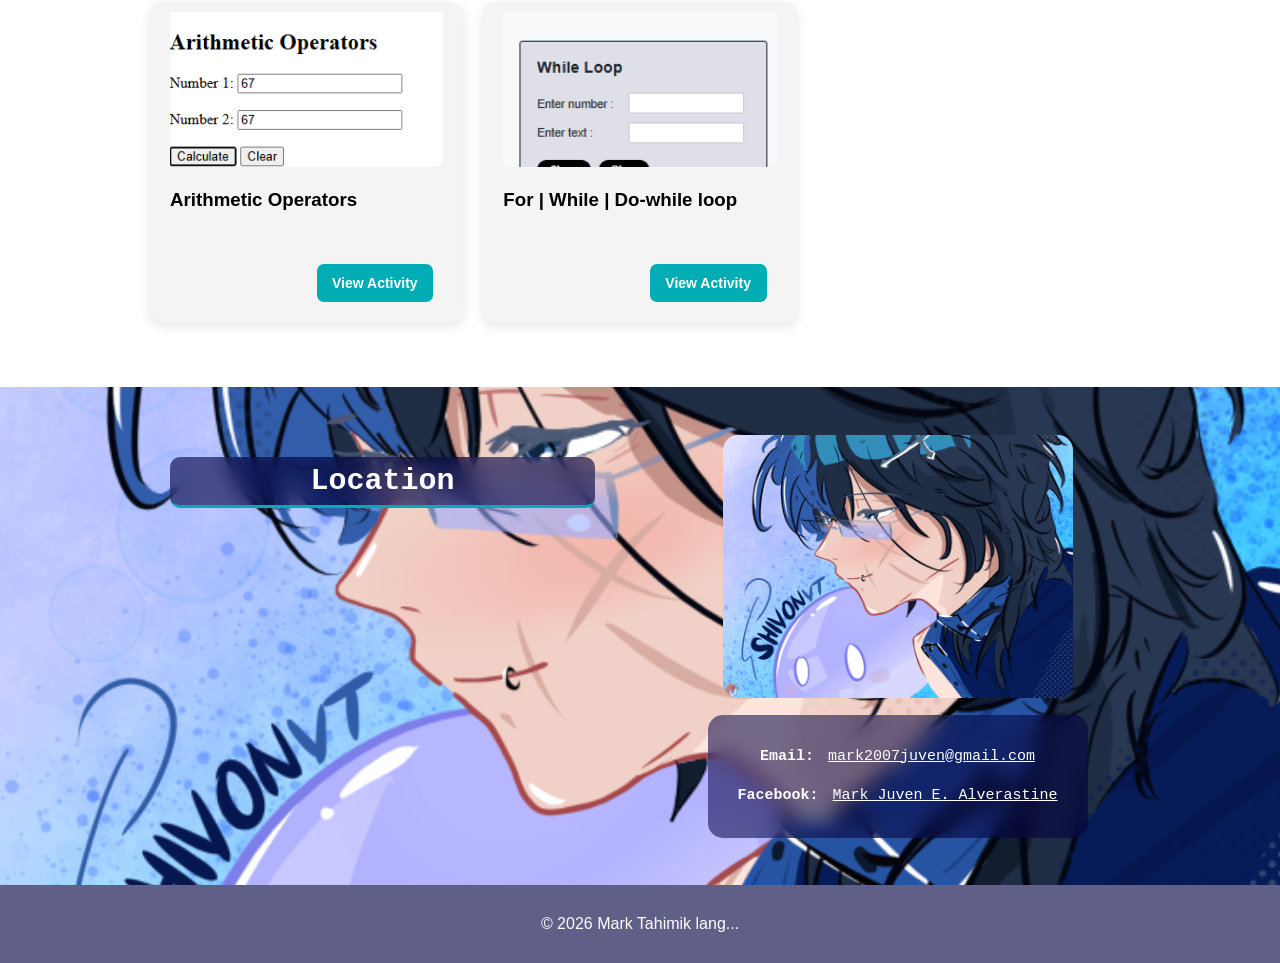
==== commit fdf6b77a: "Update index.html" ====
--- a/index.html
+++ b/index.html
@@ -204,7 +204,7 @@
                         <img src="imgs/3.png" alt="act3">
                     </div>
                     <div class="actname"><h3>Basic tables and rows</h3></div>
-                    <a href="activities/activity3.html" target="_blank" class="btn">
+                    <a href="activity3.html" target="_blank" class="btn">
                         View Activity
                     </a>
                 </div>
@@ -232,7 +232,7 @@
                         <img src="imgs/5.png" alt="act5">
                     </div>
                     <div class="actname"><h3>Business Website</h3></div>
-                    <a href="activity5/act5home.html" target="_blank" class="btn">
+                    <a href="act5home.html" target="_blank" class="btn">
                         View Activity
                     </a>
                 </div>
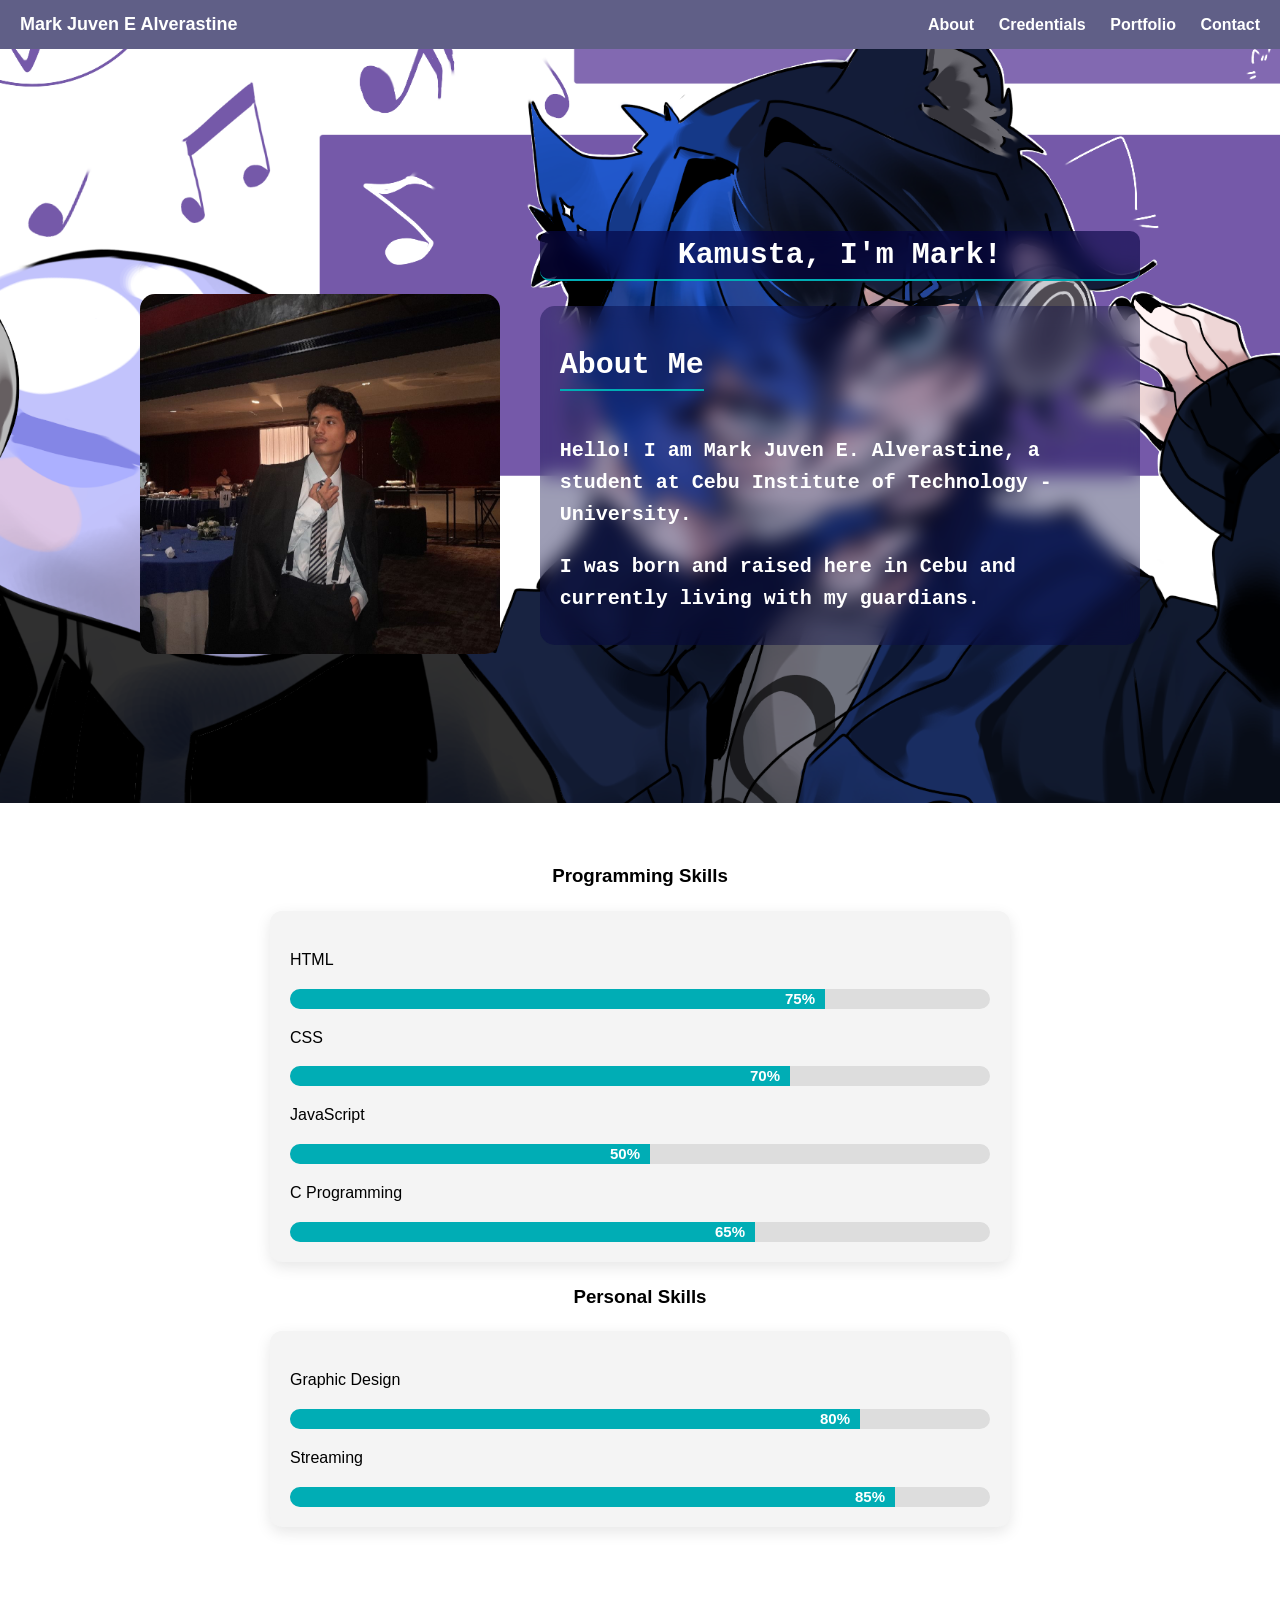
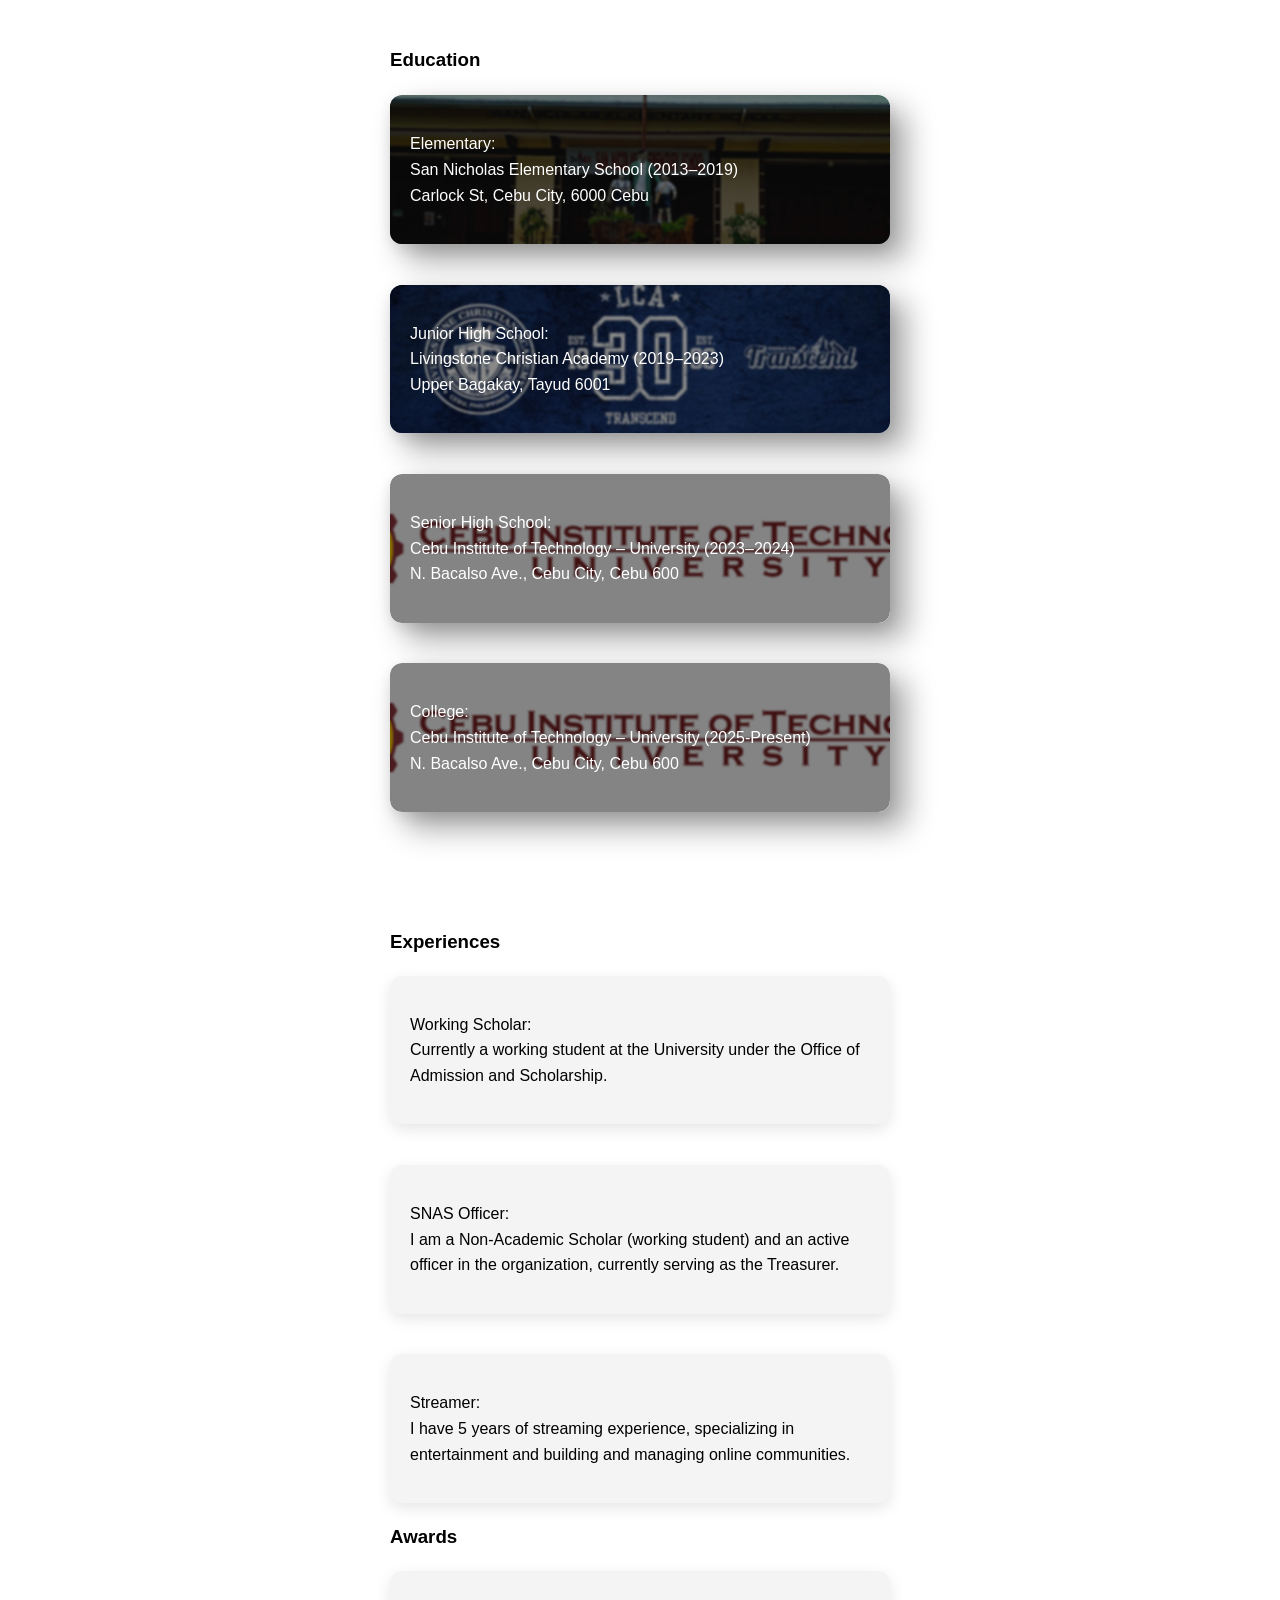
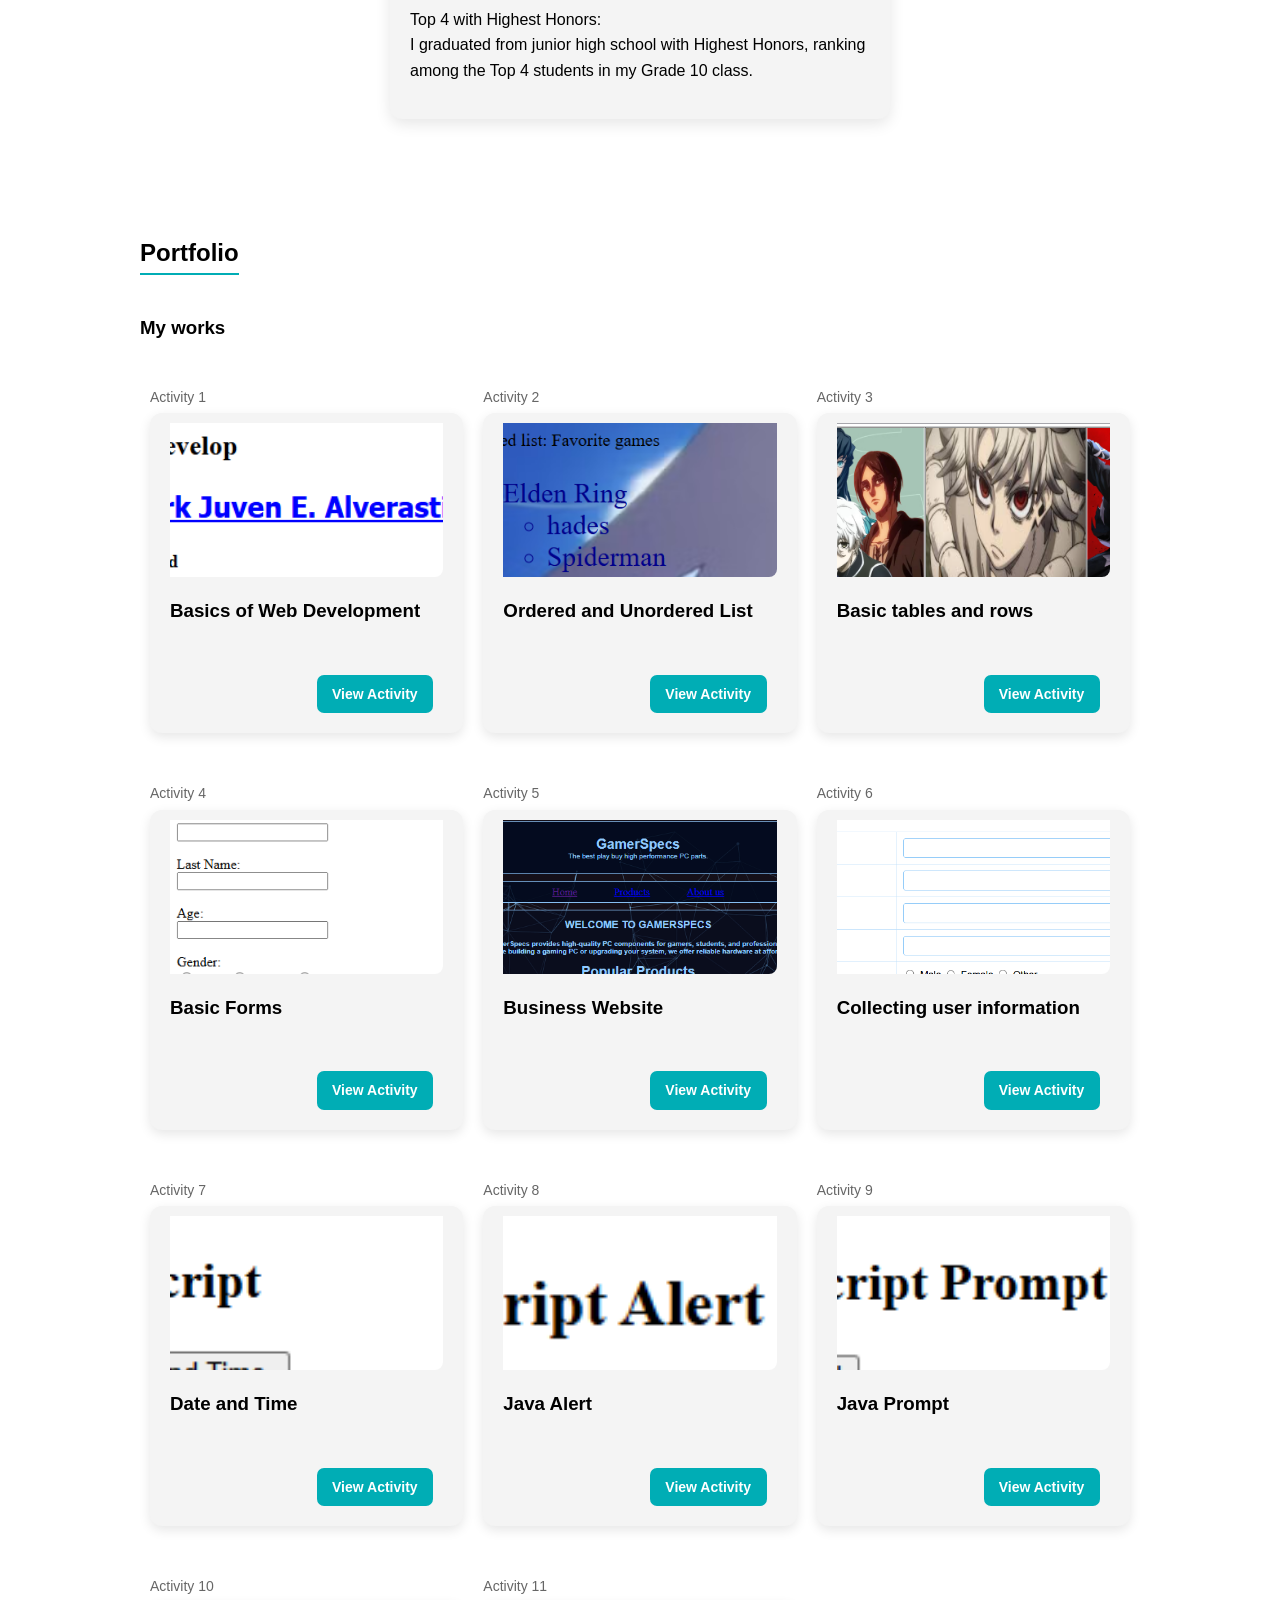
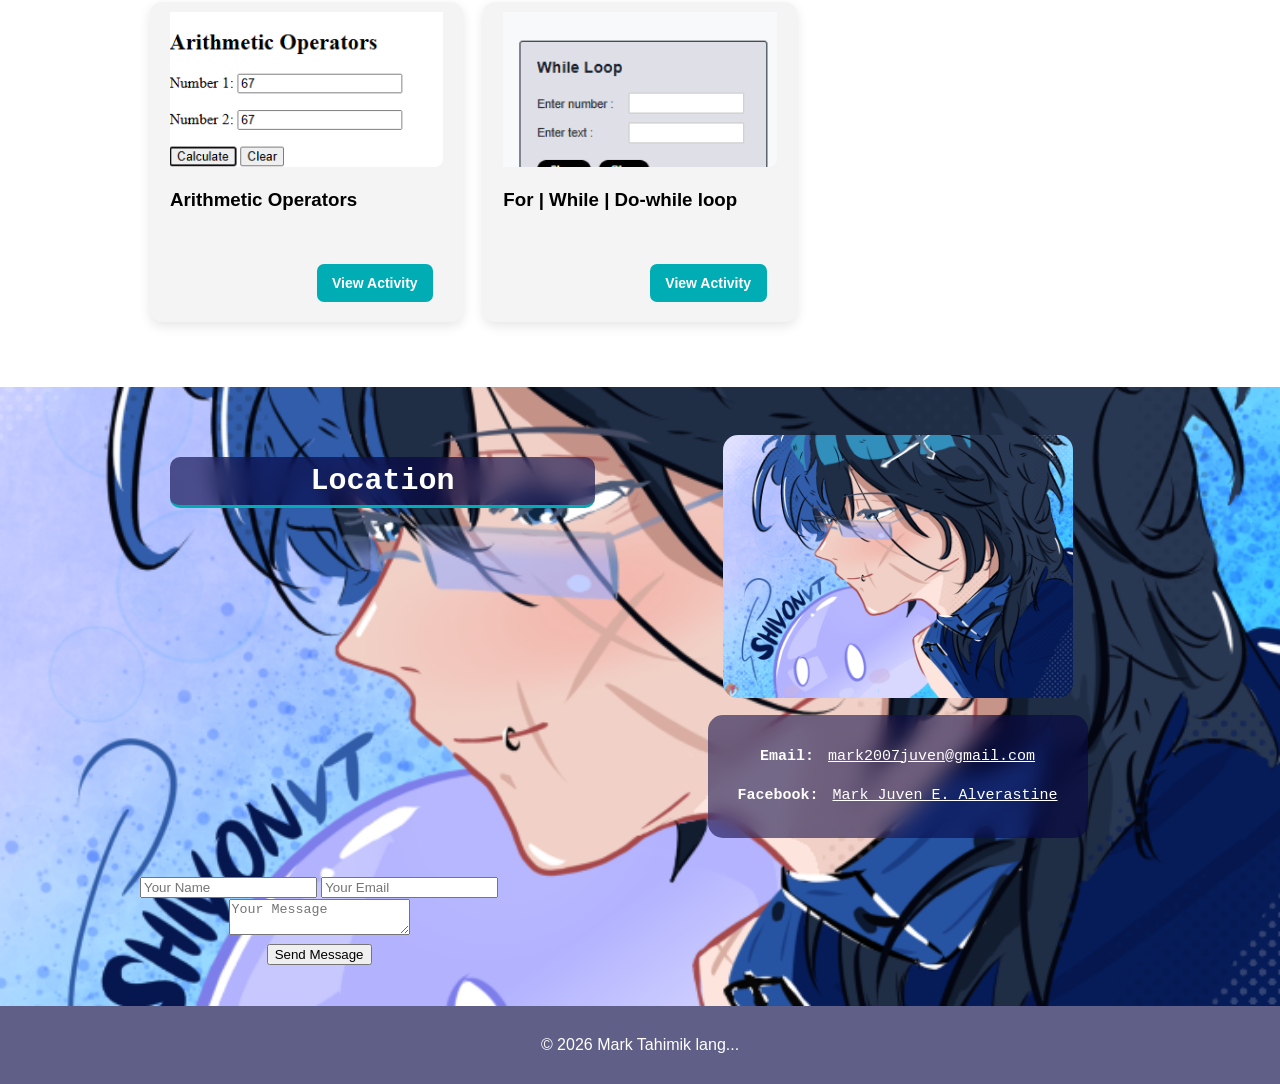
==== commit 217cc3b1: "Update index.html" ====
--- a/index.html
+++ b/index.html
@@ -343,7 +343,26 @@
                 <p><span class="label">Facebook:</span> <a href="https://www.facebook.com/markjuven.alverastine">Mark Juven E. Alverastine</a></p>
             </div>
         </div>
-
+        <form class="contact-form">
+
+    <div class="form-row">
+
+        <!-- sa left ni -->
+        <div class="form-left">
+            <input type="text" placeholder="Your Name" required>
+            <input type="email" placeholder="Your Email" required>
+        </div>
+
+        <!-- sa right ni -->
+        <div class="form-right">
+            <textarea placeholder="Your Message" required></textarea>
+        </div>
+
+    </div>
+
+    <button type="submit">Send Message</button>
+
+    </form>
     </div>
     </section>
 
